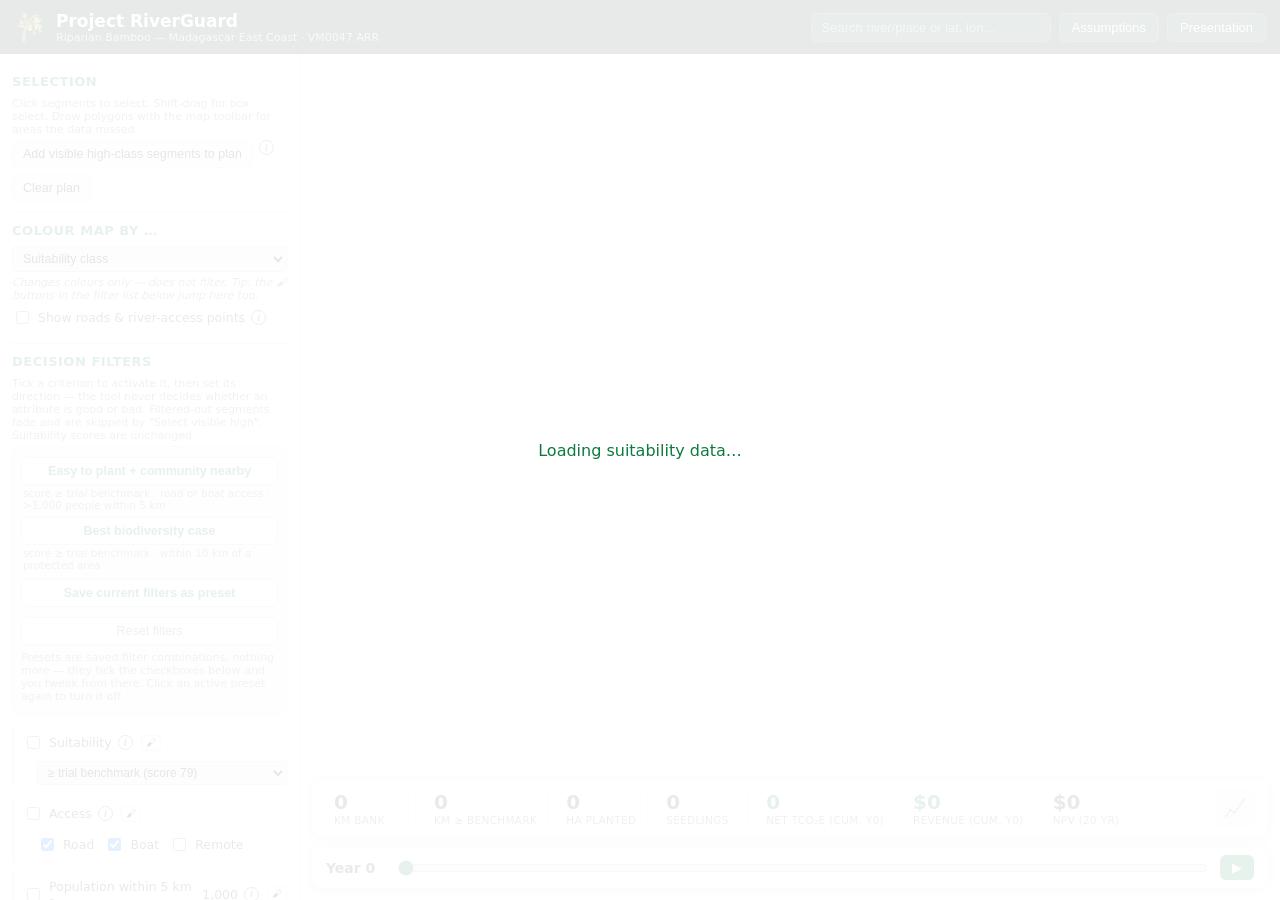
==== docs/index.html @ 53b52775 "Roads: neutral width-coded styling under rivers; exclude 6 placeholder ways; terraced-paddy caveat N" ====
<!DOCTYPE html>
<html lang="en">
<head>
<meta charset="utf-8">
<meta name="viewport" content="width=device-width, initial-scale=1">
<title>Project RiverGuard — Riparian Bamboo, Madagascar East Coast</title>
<link rel="stylesheet" href="vendor/leaflet.css">
<link rel="stylesheet" href="vendor/leaflet-geoman.css">
<link rel="stylesheet" href="css/app.css">
<link rel="icon" href="data:image/svg+xml,<svg xmlns='http://www.w3.org/2000/svg' viewBox='0 0 100 100'><text y='.9em' font-size='90'>🎋</text></svg>">
</head>
<body>
<div id="app">
  <header id="topbar">
    <div class="brand">
      <span class="logo">🎋</span>
      <div>
        <h1>Project RiverGuard</h1>
        <p class="sub">Riparian Bamboo — Madagascar East Coast · VM0047 ARR</p>
      </div>
    </div>
    <div class="topbar-controls">
      <div id="searchbox">
        <input id="search-input" type="text" placeholder="Search river/place or lat, lon…" autocomplete="off">
        <div id="search-results" class="hidden"></div>
      </div>
      <button id="btn-assumptions" title="All model parameters and sources">Assumptions</button>
      <button id="btn-present" title="Clean fullscreen view for demos">Presentation</button>
    </div>
  </header>

  <main id="main">
    <aside id="panel">
      <section class="panel-block" id="block-selection">
        <h2>Selection</h2>
        <p class="hint">Click segments to select. Shift-drag for box select. Draw polygons with the map toolbar for areas the data missed.</p>
        <div class="btn-row">
          <button id="btn-select-visible-high">Add visible high-class segments to plan</button>
          <button class="info" type="button" data-tip="Three separate ideas: FILTERS fade segments on the map and limit this button. SELECTION (your plan) is the set of segments the counters, carbon and revenue numbers are computed from. COLOURING only changes how the map looks. This button adds every currently-visible, unfiltered high-class segment to your plan.">i</button>
          <button id="btn-clear">Clear plan</button>
        </div>
      </section>

      <section class="panel-block">
        <h2>Colour map by …</h2>
        <select id="overlay-mode">
          <option value="suit" selected>Suitability class</option>
          <option value="access">Access (road / boat / remote)</option>
          <option value="pop">Population within 5 km</option>
          <option value="cyclone">Cyclone exposure</option>
          <option value="cold">Cold-marginal caution</option>
        </select>
        <div id="overlay-legend" class="hint"></div>
        <p class="hint display-note">Changes colours only — does not filter. Tip: the 🖌 buttons in the filter list below jump here too.</p>
        <label class="row"><input type="checkbox" id="roads-toggle"> Show roads &amp; river-access points
          <button class="info" type="button" data-tip="Draws the OSM roads used by the access analysis (dark grey-brown, drawn under the rivers; thicker = bigger road, dashed = track — tracks appear when zoomed in) and cyan dots where a road comes within 250 m of a river segment. For logistics planning and visually verifying the road-adjacent classification.">i</button></label>
      </section>

      <section class="panel-block">
        <h2>Decision filters</h2>
        <p class="hint">Tick a criterion to activate it, then set its direction — the tool never decides whether an attribute is good or bad. Filtered-out segments fade and are skipped by "Select visible high". Suitability scores are unchanged.</p>
        <div class="preset-box">
          <button class="preset-btn" data-preset="op">Easy to plant + community nearby</button>
          <p class="preset-desc">score ≥ trial benchmark · road or boat access · &gt;1,000 people within 5 km</p>
          <span class="preset-stat" id="preset-op-stat"></span>
          <button class="preset-btn" data-preset="bio">Best biodiversity case</button>
          <p class="preset-desc">score ≥ trial benchmark · within 10 km of a protected area</p>
          <span class="preset-stat" id="preset-bio-stat"></span>
          <div id="saved-presets"></div>
          <div class="btn-row">
            <button id="preset-save">Save current filters as preset</button>
            <button id="preset-clear">Reset filters</button>
          </div>
          <p class="hint">Presets are saved filter combinations, nothing more — they tick the checkboxes below and you tweak from there. Click an active preset again to turn it off.</p>
        </div>

        <div class="criterion">
          <label class="row"><input type="checkbox" id="fe-suit" class="f-en"> Suitability
            <button class="info" type="button" data-tip="Keep only banks at or above a chosen level. 'Trial benchmark' = score ≥ 79, the median of the Efaho reaches where our field trials are thriving; class levels are relative (high = top quartile of the coast).">i</button><button class="paint" type="button" data-overlay="suit" title="Colour the map by this attribute">🖌</button></label>
          <select id="fd-suit" class="f-dir">
            <option value="tb" selected>≥ trial benchmark (score 79)</option>
            <option value="m">class medium or better</option>
            <option value="h">class high only</option>
          </select>
        </div>

        <div class="criterion">
          <label class="row"><input type="checkbox" id="fe-acc" class="f-en"> Access
            <button class="info" type="button" data-tip="Road-adjacent: road within 250 m. Boat-reachable: reachable by pirogue downstream from a road access point (desk estimate — rapids inferred from river gradient; needs local confirmation). Remote: neither.">i</button><button class="paint" type="button" data-overlay="access" title="Colour the map by this attribute">🖌</button></label>
          <div class="row-group indent">
            <label class="row"><input type="checkbox" id="fd-acc-r" checked> Road</label>
            <label class="row"><input type="checkbox" id="fd-acc-b" checked> Boat</label>
            <label class="row"><input type="checkbox" id="fd-acc-x"> Remote</label>
          </div>
        </div>

        <div class="criterion">
          <label class="row"><input type="checkbox" id="fe-pop" class="f-en"> Population within 5 km ≥ <span id="fd-pop-val">1,000</span>
            <button class="info" type="button" data-tip="Keep banks with at least this many people living within 5 km (WorldPop 2020). Proxy for labour availability and community impact.">i</button><button class="paint" type="button" data-overlay="pop" title="Colour the map by this attribute">🖌</button></label>
          <input type="range" id="fd-pop" class="indent" min="0" max="20000" step="500" value="1000">
        </div>

        <div class="criterion">
          <label class="row"><input type="checkbox" id="fe-pa" class="f-en"> Protected area within <span id="fd-pa-val">10</span> km
            <button class="info" type="button" data-tip="Keep banks within this distance of a protected area — bamboo biomass there substitutes fuelwood and construction cutting, relieving pressure on the reserve.">i</button></label>
          <input type="range" id="fd-pa" class="indent" min="1" max="50" step="1" value="10">
        </div>

        <div class="criterion">
          <label class="row"><input type="checkbox" id="fe-cyc" class="f-en"> Cyclone exposure
            <button class="info" type="button" data-tip="High exposure = among the most cyclone-battered quarter of the coast AND hit by at least one category-4/5 storm within 100 km since 1986. Pick your argument: high exposure means the most erosion-protection value, but also more risk to young plants in years 1–3.">i</button><button class="paint" type="button" data-overlay="cyclone" title="Colour the map by this attribute">🖌</button></label>
          <select id="fd-cyc" class="f-dir">
            <option value="only" selected>only high-exposure (prioritise protection value)</option>
            <option value="excl">exclude high-exposure (avoid establishment risk)</option>
          </select>
        </div>

        <div class="criterion">
          <label class="row"><input type="checkbox" id="fe-cold" class="f-en"> Cold-marginal
            <button class="info" type="button" data-tip="Cold-marginal = coldest month below 10 °C (typically above ~900 m — upper Mangoro/Alaotra). Species cold tolerance is not yet field-verified: exclude to be safe, or select only these to plan a cold-tolerance trial.">i</button><button class="paint" type="button" data-overlay="cold" title="Colour the map by this attribute">🖌</button></label>
          <select id="fd-cold" class="f-dir">
            <option value="excl" selected>exclude cold-marginal</option>
            <option value="only">only cold-marginal</option>
          </select>
        </div>

        <div class="criterion">
          <label class="row"><input type="checkbox" id="fe-paddy" class="f-en"> Likely paddy share &gt; <span id="fd-paddy-val">30</span> %
            <button class="info" type="button" data-tip="Exclude banks where more than this share of the buffer is probable rice paddy (flat cropland next to water/wetland, e.g. the Andapa basin). Desk heuristic — verify locally.">i</button></label>
          <input type="range" id="fd-paddy" class="indent" min="5" max="90" step="5" value="30">
        </div>

        <div class="criterion">
          <label class="row"><input type="checkbox" id="fe-fire" class="f-en"> Fire pressure
            <button class="info" type="button" data-tip="High fire pressure = 5+ satellite-detected fires per decade within 1 km (NASA MODIS, 2001–2024). Exclude as establishment risk, or select only these where degradation-pressure evidence matters.">i</button></label>
          <select id="fd-fire" class="f-dir">
            <option value="excl" selected>exclude high fire pressure</option>
            <option value="only">only high fire pressure</option>
          </select>
        </div>

        <div class="criterion">
          <label class="row"><input type="checkbox" id="fe-sal" class="f-en"> Exclude possible brackish influence
            <button class="info" type="button" data-tip="Excludes banks flagged for possible salt influence: below 5 m elevation within 3 km of the coast, or along the Pangalanes canal corridor. Field salinity checks recommended either way.">i</button></label>
        </div>

        <div class="derived" id="filter-match"></div>
        <div id="drawn-list"></div>
      </section>

      <section class="panel-block">
        <h2>Planting layout</h2>
        <label>Strip width (m) <input type="number" id="cfg-width" min="5" max="100" step="1"></label>
        <label>Rows <input type="number" id="cfg-rows" min="1" max="5" step="1"></label>
        <label>In-row spacing (m) <input type="number" id="cfg-spacing" min="2.9" max="5" step="0.1"></label>
        <div class="derived" id="density-readout"></div>
        <label>Survival rate <input type="number" id="cfg-survival" min="0.1" max="1" step="0.01"></label>
        <label class="row"><input type="checkbox" id="cfg-paddy"> Subtract likely-paddy from plantable area (heuristic)
          <button class="info" type="button" data-tip="Removes probable rice paddies (flat cropland next to water/wetland, e.g. the Andapa basin) from the plantable area estimate. Desk heuristic — verify locally before planning around it.">i</button></label>
      </section>

      <section class="panel-block">
        <h2>Species mix</h2>
        <label class="row"><input type="radio" name="mixmode" value="recommended" id="mix-rec"> Recommended per segment</label>
        <label class="row"><input type="radio" name="mixmode" value="manual" id="mix-man"> Manual global mix</label>
        <div id="mix-sliders">
          <label>B. balcooa <span id="mix-b-val"></span><input type="range" id="mix-b" min="0" max="100" step="5"></label>
          <label>B. vulgaris <span id="mix-v-val"></span><input type="range" id="mix-v" min="0" max="100" step="5"></label>
          <label>D. asper <span id="mix-a-val"></span><input type="range" id="mix-a" min="0" max="100" step="5"></label>
          <p class="hint">Sliders auto-normalise to 100 %. Vulgaris/asper growth is a scaled balcooa curve — provisional.</p>
        </div>
      </section>

      <section class="panel-block">
        <h2>Carbon &amp; finance</h2>
        <label>Carbon price (USD/t) <input type="number" id="cfg-price" min="1" step="0.5"></label>
        <label>Price escalation (%/yr) <input type="number" id="cfg-esc" min="0" max="20" step="0.5"></label>
        <label>Discount rate (%) <input type="number" id="cfg-discount" min="0" max="30" step="0.5"></label>
        <label>Revenue start year <input type="number" id="cfg-revstart" min="1" max="10" step="1"></label>
        <label>Crediting period (yr) <input type="number" id="cfg-years" min="5" max="40" step="1"></label>
        <details>
          <summary>Net-credit deductions (Eq30)</summary>
          <label>Performance benchmark <input type="number" id="cfg-pb" min="0" max="1" step="0.05"></label>
          <label>Uncertainty <input type="number" id="cfg-unc" min="0" max="1" step="0.01"></label>
          <label>Leakage <input type="number" id="cfg-leak" min="0" max="1" step="0.01"></label>
          <label>Verra buffer <input type="number" id="cfg-buffer" min="0" max="1" step="0.01"></label>
          <div class="derived" id="netfactor-readout"></div>
        </details>
        <label class="row"><input type="checkbox" id="cfg-minor-pools" checked> Include minor pools (herb, dead wood, litter)</label>
        <details>
          <summary>Species scaling (provisional)</summary>
          <label>B. vulgaris × <input type="number" id="cfg-scale-v" min="0.1" max="2" step="0.05"></label>
          <label>D. asper × <input type="number" id="cfg-scale-a" min="0.1" max="2" step="0.05"></label>
        </details>
      </section>

      <section class="panel-block">
        <h2>Scenario</h2>
        <div class="btn-row">
          <button id="btn-export-csv">CSV</button>
          <button id="btn-export-geojson">GeoJSON</button>
          <button id="btn-export-scenario">Scenario</button>
          <button id="btn-import-scenario">Import</button>
          <input type="file" id="import-file" accept=".json" class="hidden">
        </div>
        <button id="btn-share" class="wide">Copy share link</button>
      </section>
    </aside>

    <div id="map-wrap">
      <div id="map"></div>

      <div id="filter-summary" class="hidden">
        <span id="filter-summary-text"></span>
        <button id="filter-summary-clear">clear all</button>
      </div>
      <div id="present-title">
        <h1>Project RiverGuard</h1>
        <p>Riparian Bamboo — Madagascar East Coast</p>
        <p id="present-benchmark"></p>
        <p id="present-cyclone"></p>
        <p id="present-preset"></p>
      </div>

      <div id="results-bar">
        <div class="counter"><span class="val" id="r-bank">0</span><span class="lab">km bank</span></div>
        <div class="counter"><span class="val" id="r-tbkm">0</span><span class="lab">km ≥ benchmark</span></div>
        <div class="counter"><span class="val" id="r-area">0</span><span class="lab">ha planted</span></div>
        <div class="counter"><span class="val" id="r-seedlings">0</span><span class="lab">seedlings</span></div>
        <div class="counter accent"><span class="val" id="r-net">0</span><span class="lab" id="lab-net">net tCO₂e (cum. y0)</span></div>
        <div class="counter accent"><span class="val" id="r-revenue">$0</span><span class="lab" id="lab-revenue">revenue (cum. y0)</span></div>
        <div class="counter"><span class="val" id="r-npv">$0</span><span class="lab" id="lab-npv">NPV (20 yr)</span></div>
        <button id="btn-chart-toggle" title="Show/hide charts">📈</button>
      </div>

      <div id="year-control">
        <span id="year-label">Year 0</span>
        <input type="range" id="year-slider" min="0" max="20" step="1" value="0">
        <button id="btn-play" title="Animate">▶</button>
      </div>

      <div id="chart-panel" class="hidden">
        <canvas id="chart-canvas"></canvas>
        <div id="species-breakdown"></div>
      </div>
    </div>
  </main>

  <div id="modal-backdrop" class="hidden">
    <div id="assumptions-modal">
      <div class="modal-head">
        <h2>Assumptions &amp; parameter sources</h2>
        <button id="btn-modal-close">✕</button>
      </div>
      <div id="assumptions-body"></div>
    </div>
  </div>

  <div id="loading">Loading suitability data…</div>
</div>

<script src="vendor/leaflet.js"></script>
<script src="vendor/leaflet-geoman.min.js"></script>
<script src="vendor/chart.umd.js"></script>
<script type="module" src="js/app.js"></script>
</body>
</html>
---- docs/vendor/leaflet.css ----
/* required styles */

.leaflet-pane,
.leaflet-tile,
.leaflet-marker-icon,
.leaflet-marker-shadow,
.leaflet-tile-container,
.leaflet-pane > svg,
.leaflet-pane > canvas,
.leaflet-zoom-box,
.leaflet-image-layer,
.leaflet-layer {
	position: absolute;
	left: 0;
	top: 0;
	}
.leaflet-container {
	overflow: hidden;
	}
.leaflet-tile,
.leaflet-marker-icon,
.leaflet-marker-shadow {
	-webkit-user-select: none;
	   -moz-user-select: none;
	        user-select: none;
	  -webkit-user-drag: none;
	}
/* Prevents IE11 from highlighting tiles in blue */
.leaflet-tile::selection {
	background: transparent;
}
/* Safari renders non-retina tile on retina better with this, but Chrome is worse */
.leaflet-safari .leaflet-tile {
	image-rendering: -webkit-optimize-contrast;
	}
/* hack that prevents hw layers "stretching" when loading new tiles */
.leaflet-safari .leaflet-tile-container {
	width: 1600px;
	height: 1600px;
	-webkit-transform-origin: 0 0;
	}
.leaflet-marker-icon,
.leaflet-marker-shadow {
	display: block;
	}
/* .leaflet-container svg: reset svg max-width decleration shipped in Joomla! (joomla.org) 3.x */
/* .leaflet-container img: map is broken in FF if you have max-width: 100% on tiles */
.leaflet-container .leaflet-overlay-pane svg {
	max-width: none !important;
	max-height: none !important;
	}
.leaflet-container .leaflet-marker-pane img,
.leaflet-container .leaflet-shadow-pane img,
.leaflet-container .leaflet-tile-pane img,
.leaflet-container img.leaflet-image-layer,
.leaflet-container .leaflet-tile {
	max-width: none !important;
	max-height: none !important;
	width: auto;
	padding: 0;
	}

.leaflet-container img.leaflet-tile {
	/* See: https://bugs.chromium.org/p/chromium/issues/detail?id=600120 */
	mix-blend-mode: plus-lighter;
}

.leaflet-container.leaflet-touch-zoom {
	-ms-touch-action: pan-x pan-y;
	touch-action: pan-x pan-y;
	}
.leaflet-container.leaflet-touch-drag {
	-ms-touch-action: pinch-zoom;
	/* Fallback for FF which doesn't support pinch-zoom */
	touch-action: none;
	touch-action: pinch-zoom;
}
.leaflet-container.leaflet-touch-drag.leaflet-touch-zoom {
	-ms-touch-action: none;
	touch-action: none;
}
.leaflet-container {
	-webkit-tap-highlight-color: transparent;
}
.leaflet-container a {
	-webkit-tap-highlight-color: rgba(51, 181, 229, 0.4);
}
.leaflet-tile {
	filter: inherit;
	visibility: hidden;
	}
.leaflet-tile-loaded {
	visibility: inherit;
	}
.leaflet-zoom-box {
	width: 0;
	height: 0;
	-moz-box-sizing: border-box;
	     box-sizing: border-box;
	z-index: 800;
	}
/* workaround for https://bugzilla.mozilla.org/show_bug.cgi?id=888319 */
.leaflet-overlay-pane svg {
	-moz-user-select: none;
	}

.leaflet-pane         { z-index: 400; }

.leaflet-tile-pane    { z-index: 200; }
.leaflet-overlay-pane { z-index: 400; }
.leaflet-shadow-pane  { z-index: 500; }
.leaflet-marker-pane  { z-index: 600; }
.leaflet-tooltip-pane   { z-index: 650; }
.leaflet-popup-pane   { z-index: 700; }

.leaflet-map-pane canvas { z-index: 100; }
.leaflet-map-pane svg    { z-index: 200; }

.leaflet-vml-shape {
	width: 1px;
	height: 1px;
	}
.lvml {
	behavior: url(#default#VML);
	display: inline-block;
	position: absolute;
	}


/* control positioning */

.leaflet-control {
	position: relative;
	z-index: 800;
	pointer-events: visiblePainted; /* IE 9-10 doesn't have auto */
	pointer-events: auto;
	}
.leaflet-top,
.leaflet-bottom {
	position: absolute;
	z-index: 1000;
	pointer-events: none;
	}
.leaflet-top {
	top: 0;
	}
.leaflet-right {
	right: 0;
	}
.leaflet-bottom {
	bottom: 0;
	}
.leaflet-left {
	left: 0;
	}
.leaflet-control {
	float: left;
	clear: both;
	}
.leaflet-right .leaflet-control {
	float: right;
	}
.leaflet-top .leaflet-control {
	margin-top: 10px;
	}
.leaflet-bottom .leaflet-control {
	margin-bottom: 10px;
	}
.leaflet-left .leaflet-control {
	margin-left: 10px;
	}
.leaflet-right .leaflet-control {
	margin-right: 10px;
	}


/* zoom and fade animations */

.leaflet-fade-anim .leaflet-popup {
	opacity: 0;
	-webkit-transition: opacity 0.2s linear;
	   -moz-transition: opacity 0.2s linear;
	        transition: opacity 0.2s linear;
	}
.leaflet-fade-anim .leaflet-map-pane .leaflet-popup {
	opacity: 1;
	}
.leaflet-zoom-animated {
	-webkit-transform-origin: 0 0;
	    -ms-transform-origin: 0 0;
	        transform-origin: 0 0;
	}
svg.leaflet-zoom-animated {
	will-change: transform;
}

.leaflet-zoom-anim .leaflet-zoom-animated {
	-webkit-transition: -webkit-transform 0.25s cubic-bezier(0,0,0.25,1);
	   -moz-transition:    -moz-transform 0.25s cubic-bezier(0,0,0.25,1);
	        transition:         transform 0.25s cubic-bezier(0,0,0.25,1);
	}
.leaflet-zoom-anim .leaflet-tile,
.leaflet-pan-anim .leaflet-tile {
	-webkit-transition: none;
	   -moz-transition: none;
	        transition: none;
	}

.leaflet-zoom-anim .leaflet-zoom-hide {
	visibility: hidden;
	}


/* cursors */

.leaflet-interactive {
	cursor: pointer;
	}
.leaflet-grab {
	cursor: -webkit-grab;
	cursor:    -moz-grab;
	cursor:         grab;
	}
.leaflet-crosshair,
.leaflet-crosshair .leaflet-interactive {
	cursor: crosshair;
	}
.leaflet-popup-pane,
.leaflet-control {
	cursor: auto;
	}
.leaflet-dragging .leaflet-grab,
.leaflet-dragging .leaflet-grab .leaflet-interactive,
.leaflet-dragging .leaflet-marker-draggable {
	cursor: move;
	cursor: -webkit-grabbing;
	cursor:    -moz-grabbing;
	cursor:         grabbing;
	}

/* marker & overlays interactivity */
.leaflet-marker-icon,
.leaflet-marker-shadow,
.leaflet-image-layer,
.leaflet-pane > svg path,
.leaflet-tile-container {
	pointer-events: none;
	}

.leaflet-marker-icon.leaflet-interactive,
.leaflet-image-layer.leaflet-interactive,
.leaflet-pane > svg path.leaflet-interactive,
svg.leaflet-image-layer.leaflet-interactive path {
	pointer-events: visiblePainted; /* IE 9-10 doesn't have auto */
	pointer-events: auto;
	}

/* visual tweaks */

.leaflet-container {
	background: #ddd;
	outline-offset: 1px;
	}
.leaflet-container a {
	color: #0078A8;
	}
.leaflet-zoom-box {
	border: 2px dotted #38f;
	background: rgba(255,255,255,0.5);
	}


/* general typography */
.leaflet-container {
	font-family: "Helvetica Neue", Arial, Helvetica, sans-serif;
	font-size: 12px;
	font-size: 0.75rem;
	line-height: 1.5;
	}


/* general toolbar styles */

.leaflet-bar {
	box-shadow: 0 1px 5px rgba(0,0,0,0.65);
	border-radius: 4px;
	}
.leaflet-bar a {
	background-color: #fff;
	border-bottom: 1px solid #ccc;
	width: 26px;
	height: 26px;
	line-height: 26px;
	display: block;
	text-align: center;
	text-decoration: none;
	color: black;
	}
.leaflet-bar a,
.leaflet-control-layers-toggle {
	background-position: 50% 50%;
	background-repeat: no-repeat;
	display: block;
	}
.leaflet-bar a:hover,
.leaflet-bar a:focus {
	background-color: #f4f4f4;
	}
.leaflet-bar a:first-child {
	border-top-left-radius: 4px;
	border-top-right-radius: 4px;
	}
.leaflet-bar a:last-child {
	border-bottom-left-radius: 4px;
	border-bottom-right-radius: 4px;
	border-bottom: none;
	}
.leaflet-bar a.leaflet-disabled {
	cursor: default;
	background-color: #f4f4f4;
	color: #bbb;
	}

.leaflet-touch .leaflet-bar a {
	width: 30px;
	height: 30px;
	line-height: 30px;
	}
.leaflet-touch .leaflet-bar a:first-child {
	border-top-left-radius: 2px;
	border-top-right-radius: 2px;
	}
.leaflet-touch .leaflet-bar a:last-child {
	border-bottom-left-radius: 2px;
	border-bottom-right-radius: 2px;
	}

/* zoom control */

.leaflet-control-zoom-in,
.leaflet-control-zoom-out {
	font: bold 18px 'Lucida Console', Monaco, monospace;
	text-indent: 1px;
	}

.leaflet-touch .leaflet-control-zoom-in, .leaflet-touch .leaflet-control-zoom-out  {
	font-size: 22px;
	}


/* layers control */

.leaflet-control-layers {
	box-shadow: 0 1px 5px rgba(0,0,0,0.4);
	background: #fff;
	border-radius: 5px;
	}
.leaflet-control-layers-toggle {
	background-image: url(images/layers.png);
	width: 36px;
	height: 36px;
	}
.leaflet-retina .leaflet-control-layers-toggle {
	background-image: url(images/layers-2x.png);
	background-size: 26px 26px;
	}
.leaflet-touch .leaflet-control-layers-toggle {
	width: 44px;
	height: 44px;
	}
.leaflet-control-layers .leaflet-control-layers-list,
.leaflet-control-layers-expanded .leaflet-control-layers-toggle {
	display: none;
	}
.leaflet-control-layers-expanded .leaflet-control-layers-list {
	display: block;
	position: relative;
	}
.leaflet-control-layers-expanded {
	padding: 6px 10px 6px 6px;
	color: #333;
	background: #fff;
	}
.leaflet-control-layers-scrollbar {
	overflow-y: scroll;
	overflow-x: hidden;
	padding-right: 5px;
	}
.leaflet-control-layers-selector {
	margin-top: 2px;
	position: relative;
	top: 1px;
	}
.leaflet-control-layers label {
	display: block;
	font-size: 13px;
	font-size: 1.08333em;
	}
.leaflet-control-layers-separator {
	height: 0;
	border-top: 1px solid #ddd;
	margin: 5px -10px 5px -6px;
	}

/* Default icon URLs */
.leaflet-default-icon-path { /* used only in path-guessing heuristic, see L.Icon.Default */
	background-image: url(images/marker-icon.png);
	}


/* attribution and scale controls */

.leaflet-container .leaflet-control-attribution {
	background: #fff;
	background: rgba(255, 255, 255, 0.8);
	margin: 0;
	}
.leaflet-control-attribution,
.leaflet-control-scale-line {
	padding: 0 5px;
	color: #333;
	line-height: 1.4;
	}
.leaflet-control-attribution a {
	text-decoration: none;
	}
.leaflet-control-attribution a:hover,
.leaflet-control-attribution a:focus {
	text-decoration: underline;
	}
.leaflet-attribution-flag {
	display: inline !important;
	vertical-align: baseline !important;
	width: 1em;
	height: 0.6669em;
	}
.leaflet-left .leaflet-control-scale {
	margin-left: 5px;
	}
.leaflet-bottom .leaflet-control-scale {
	margin-bottom: 5px;
	}
.leaflet-control-scale-line {
	border: 2px solid #777;
	border-top: none;
	line-height: 1.1;
	padding: 2px 5px 1px;
	white-space: nowrap;
	-moz-box-sizing: border-box;
	     box-sizing: border-box;
	background: rgba(255, 255, 255, 0.8);
	text-shadow: 1px 1px #fff;
	}
.leaflet-control-scale-line:not(:first-child) {
	border-top: 2px solid #777;
	border-bottom: none;
	margin-top: -2px;
	}
.leaflet-control-scale-line:not(:first-child):not(:last-child) {
	border-bottom: 2px solid #777;
	}

.leaflet-touch .leaflet-control-attribution,
.leaflet-touch .leaflet-control-layers,
.leaflet-touch .leaflet-bar {
	box-shadow: none;
	}
.leaflet-touch .leaflet-control-layers,
.leaflet-touch .leaflet-bar {
	border: 2px solid rgba(0,0,0,0.2);
	background-clip: padding-box;
	}


/* popup */

.leaflet-popup {
	position: absolute;
	text-align: center;
	margin-bottom: 20px;
	}
.leaflet-popup-content-wrapper {
	padding: 1px;
	text-align: left;
	border-radius: 12px;
	}
.leaflet-popup-content {
	margin: 13px 24px 13px 20px;
	line-height: 1.3;
	font-size: 13px;
	font-size: 1.08333em;
	min-height: 1px;
	}
.leaflet-popup-content p {
	margin: 17px 0;
	margin: 1.3em 0;
	}
.leaflet-popup-tip-container {
	width: 40px;
	height: 20px;
	position: absolute;
	left: 50%;
	margin-top: -1px;
	margin-left: -20px;
	overflow: hidden;
	pointer-events: none;
	}
.leaflet-popup-tip {
	width: 17px;
	height: 17px;
	padding: 1px;

	margin: -10px auto 0;
	pointer-events: auto;

	-webkit-transform: rotate(45deg);
	   -moz-transform: rotate(45deg);
	    -ms-transform: rotate(45deg);
	        transform: rotate(45deg);
	}
.leaflet-popup-content-wrapper,
.leaflet-popup-tip {
	background: white;
	color: #333;
	box-shadow: 0 3px 14px rgba(0,0,0,0.4);
	}
.leaflet-container a.leaflet-popup-close-button {
	position: absolute;
	top: 0;
	right: 0;
	border: none;
	text-align: center;
	width: 24px;
	height: 24px;
	font: 16px/24px Tahoma, Verdana, sans-serif;
	color: #757575;
	text-decoration: none;
	background: transparent;
	}
.leaflet-container a.leaflet-popup-close-button:hover,
.leaflet-container a.leaflet-popup-close-button:focus {
	color: #585858;
	}
.leaflet-popup-scrolled {
	overflow: auto;
	}

.leaflet-oldie .leaflet-popup-content-wrapper {
	-ms-zoom: 1;
	}
.leaflet-oldie .leaflet-popup-tip {
	width: 24px;
	margin: 0 auto;

	-ms-filter: "progid:DXImageTransform.Microsoft.Matrix(M11=0.70710678, M12=0.70710678, M21=-0.70710678, M22=0.70710678)";
	filter: progid:DXImageTransform.Microsoft.Matrix(M11=0.70710678, M12=0.70710678, M21=-0.70710678, M22=0.70710678);
	}

.leaflet-oldie .leaflet-control-zoom,
.leaflet-oldie .leaflet-control-layers,
.leaflet-oldie .leaflet-popup-content-wrapper,
.leaflet-oldie .leaflet-popup-tip {
	border: 1px solid #999;
	}


/* div icon */

.leaflet-div-icon {
	background: #fff;
	border: 1px solid #666;
	}


/* Tooltip */
/* Base styles for the element that has a tooltip */
.leaflet-tooltip {
	position: absolute;
	padding: 6px;
	background-color: #fff;
	border: 1px solid #fff;
	border-radius: 3px;
	color: #222;
	white-space: nowrap;
	-webkit-user-select: none;
	-moz-user-select: none;
	-ms-user-select: none;
	user-select: none;
	pointer-events: none;
	box-shadow: 0 1px 3px rgba(0,0,0,0.4);
	}
.leaflet-tooltip.leaflet-interactive {
	cursor: pointer;
	pointer-events: auto;
	}
.leaflet-tooltip-top:before,
.leaflet-tooltip-bottom:before,
.leaflet-tooltip-left:before,
.leaflet-tooltip-right:before {
	position: absolute;
	pointer-events: none;
	border: 6px solid transparent;
	background: transparent;
	content: "";
	}

/* Directions */

.leaflet-tooltip-bottom {
	margin-top: 6px;
}
.leaflet-tooltip-top {
	margin-top: -6px;
}
.leaflet-tooltip-bottom:before,
.leaflet-tooltip-top:before {
	left: 50%;
	margin-left: -6px;
	}
.leaflet-tooltip-top:before {
	bottom: 0;
	margin-bottom: -12px;
	border-top-color: #fff;
	}
.leaflet-tooltip-bottom:before {
	top: 0;
	margin-top: -12px;
	margin-left: -6px;
	border-bottom-color: #fff;
	}
.leaflet-tooltip-left {
	margin-left: -6px;
}
.leaflet-tooltip-right {
	margin-left: 6px;
}
.leaflet-tooltip-left:before,
.leaflet-tooltip-right:before {
	top: 50%;
	margin-top: -6px;
	}
.leaflet-tooltip-left:before {
	right: 0;
	margin-right: -12px;
	border-left-color: #fff;
	}
.leaflet-tooltip-right:before {
	left: 0;
	margin-left: -12px;
	border-right-color: #fff;
	}

/* Printing */

@media print {
	/* Prevent printers from removing background-images of controls. */
	.leaflet-control {
		-webkit-print-color-adjust: exact;
		print-color-adjust: exact;
		}
	}
---- docs/vendor/leaflet-geoman.css ----
.marker-icon{background-color:#fff;border:1px solid #3388ff;border-radius:50%;margin:-8px 0 0 -8px!important;width:14px!important;height:14px!important;outline:0;transition:opacity ease .3s}.marker-icon-middle{opacity:.7;margin:-6px 0 0 -6px!important;width:10px!important;height:10px!important}.leaflet-pm-draggable{cursor:move!important}.cursor-marker{cursor:crosshair;pointer-events:none;opacity:0}.cursor-marker.visible{opacity:1!important}.geoman-draw-cursor{cursor:crosshair}.rect-style-marker,.rect-start-marker{opacity:0}.rect-style-marker.visible,.rect-start-marker.visible{opacity:1!important}.vertexmarker-disabled{opacity:.7}.pm-text-marker{width:0;height:0}.pm-textarea{background-color:#fff;color:#000;resize:none;border:none;outline:0;cursor:pointer;border-radius:3px;padding-left:7px;padding-bottom:0;padding-top:4px}.leaflet-pm-draggable .pm-textarea{cursor:move}.pm-textarea:focus,.pm-textarea:focus-within,.pm-textarea:focus-visible,.pm-textarea:active{border:2px solid #000;outline:0}.pm-textarea.pm-disabled{border:none;user-select:none}.pm-textarea.pm-hasfocus{cursor:auto}.leaflet-pm-toolbar .leaflet-buttons-control-button{padding:5px;box-sizing:border-box;position:relative;z-index:3}.leaflet-pm-toolbar .leaflet-pm-actions-container a.leaflet-pm-action:first-child:not(.pos-right),.leaflet-pm-toolbar .leaflet-pm-actions-container a.leaflet-pm-action:last-child.pos-right{border-radius:0}.leaflet-pm-toolbar .button-container a.leaflet-buttons-control-button{border-radius:0}.leaflet-pm-toolbar .button-container:last-child a.leaflet-buttons-control-button{border-radius:0 0 2px 2px}.leaflet-pm-toolbar .button-container:first-child a.leaflet-buttons-control-button{border-radius:2px 2px 0 0}.leaflet-pm-toolbar .button-container:last-child a.leaflet-buttons-control-button{border-bottom:none}.leaflet-pm-toolbar .control-fa-icon{font-size:19px;line-height:24px}.leaflet-pm-toolbar .control-icon{width:100%;height:100%;box-sizing:border-box;background-size:contain;background-repeat:no-repeat;background-position:center center}.leaflet-pm-toolbar .leaflet-pm-icon-marker{background-image:url('data:image/svg+xml,<?xml version="1.0" encoding="UTF-8"?>%0A<svg width="24px" height="24px" viewBox="0 0 24 24" version="1.1" xmlns="http://www.w3.org/2000/svg" xmlns:xlink="http://www.w3.org/1999/xlink">%0A    <!-- Generator: Sketch 52.5 (67469) - http://www.bohemiancoding.com/sketch -->%0A    <title>Atoms/Icons/Tools/Marker</title>%0A    <desc>Created with Sketch.</desc>%0A    <defs>%0A        <path d="M15.5,24.8782959 C15.2909201,24.8772219 15.1744857,24.8467817 14.6590866,24.2354163 C10.2196955,19.4118054 8,15.5014392 8,12.5043177 C8,8.35979746 11.3578644,5 15.5,5 C19.6421356,5 23,8.35979746 23,12.5043177 C23,17 18.2878217,21.9268378 16.3336601,24.2440186 C15.8224622,24.8501802 15.7090799,24.8793699 15.5,24.8782959 Z M15.5,15.5326948 C17.275201,15.5326948 18.7142857,14.1180004 18.7142857,12.3728864 C18.7142857,10.6277723 17.275201,9.21307792 15.5,9.21307792 C13.724799,9.21307792 12.2857143,10.6277723 12.2857143,12.3728864 C12.2857143,14.1180004 13.724799,15.5326948 15.5,15.5326948 Z" id="path-1"></path>%0A    </defs>%0A    <g id="Symbols" stroke="none" stroke-width="1" fill="none" fill-rule="evenodd">%0A        <g id="Atoms/Icons/Tools/Marker" transform="translate(-3.000000, -3.000000)">%0A            <mask id="mask-2" fill="white">%0A                <use xlink:href="%23path-1"></use>%0A            </mask>%0A            <use id="Mask" fill="%235B5B5B" fill-rule="nonzero" xlink:href="%23path-1"></use>%0A        </g>%0A    </g>%0A</svg>')}.leaflet-pm-toolbar .leaflet-pm-icon-polygon{background-image:url('data:image/svg+xml,<svg xmlns="http://www.w3.org/2000/svg" xmlns:xlink="http://www.w3.org/1999/xlink" width="24" height="24" viewBox="0 0 24 24">%0A  <defs>%0A    <path id="polygon-a" d="M19.4206892,9.16509725 C19.1523681,8.66992914 19,8.10275831 19,7.5 C19,5.56700338 20.5670034,4 22.5,4 C24.4329966,4 26,5.56700338 26,7.5 C26,9.26323595 24.6961471,10.7219407 23,10.9645556 L23,19.0354444 C24.6961471,19.2780593 26,20.736764 26,22.5 C26,24.4329966 24.4329966,26 22.5,26 C20.736764,26 19.2780593,24.6961471 19.0354444,23 L10.9645556,23 C10.7219407,24.6961471 9.26323595,26 7.5,26 C5.56700338,26 4,24.4329966 4,22.5 C4,20.5670034 5.56700338,19 7.5,19 C8.10275831,19 8.66992914,19.1523681 9.16509725,19.4206892 L19.4206892,9.16509725 Z M20.8349073,10.5793063 L10.5793108,20.8349027 C10.6086731,20.8890888 10.6366469,20.9441372 10.6631844,21 L19.3368156,21 C19.6825775,20.272154 20.272154,19.6825775 21,19.3368156 L21,10.6631844 C20.9441372,10.6366469 20.8890888,10.6086731 20.8349027,10.5793108 Z M22.5,9 C23.3284271,9 24,8.32842712 24,7.5 C24,6.67157288 23.3284271,6 22.5,6 C21.6715729,6 21,6.67157288 21,7.5 C21,8.32842712 21.6715729,9 22.5,9 Z M22.5,24 C23.3284271,24 24,23.3284271 24,22.5 C24,21.6715729 23.3284271,21 22.5,21 C21.6715729,21 21,21.6715729 21,22.5 C21,23.3284271 21.6715729,24 22.5,24 Z M7.5,24 C8.32842712,24 9,23.3284271 9,22.5 C9,21.6715729 8.32842712,21 7.5,21 C6.67157288,21 6,21.6715729 6,22.5 C6,23.3284271 6.67157288,24 7.5,24 Z"/>%0A  </defs>%0A  <g fill="none" fill-rule="evenodd" transform="translate(-3 -3)">%0A    <mask id="polygon-b" fill="%23fff">%0A      <use xlink:href="%23polygon-a"/>%0A    </mask>%0A    <use fill="%235B5B5B" fill-rule="nonzero" xlink:href="%23polygon-a"/>%0A    <g fill="%235B5B5B" mask="url(%23polygon-b)">%0A      <rect width="30" height="30"/>%0A    </g>%0A  </g>%0A</svg>%0A')}.leaflet-pm-toolbar .leaflet-pm-icon-polyline{background-image:url('data:image/svg+xml,<svg xmlns="http://www.w3.org/2000/svg" xmlns:xlink="http://www.w3.org/1999/xlink" width="24" height="24" viewBox="0 0 24 24">%0A  <defs>%0A    <path id="line-a" d="M9.16509725,19.4206892 L18.4206892,10.1650973 C18.1523681,9.66992914 18,9.10275831 18,8.5 C18,6.56700338 19.5670034,5 21.5,5 C23.4329966,5 25,6.56700338 25,8.5 C25,10.4329966 23.4329966,12 21.5,12 C20.8972417,12 20.3300709,11.8476319 19.8349027,11.5793108 L10.5793108,20.8349027 C10.8476319,21.3300709 11,21.8972417 11,22.5 C11,24.4329966 9.43299662,26 7.5,26 C5.56700338,26 4,24.4329966 4,22.5 C4,20.5670034 5.56700338,19 7.5,19 C8.10275831,19 8.66992914,19.1523681 9.16509725,19.4206892 Z M21.5,10 C22.3284271,10 23,9.32842712 23,8.5 C23,7.67157288 22.3284271,7 21.5,7 C20.6715729,7 20,7.67157288 20,8.5 C20,9.32842712 20.6715729,10 21.5,10 Z M7.5,24 C8.32842712,24 9,23.3284271 9,22.5 C9,21.6715729 8.32842712,21 7.5,21 C6.67157288,21 6,21.6715729 6,22.5 C6,23.3284271 6.67157288,24 7.5,24 Z"/>%0A  </defs>%0A  <g fill="none" fill-rule="evenodd" transform="translate(-3 -3)">%0A    <mask id="line-b" fill="%23fff">%0A      <use xlink:href="%23line-a"/>%0A    </mask>%0A    <use fill="%235B5B5B" fill-rule="nonzero" xlink:href="%23line-a"/>%0A    <g fill="%235B5B5B" mask="url(%23line-b)">%0A      <rect width="30" height="30"/>%0A    </g>%0A  </g>%0A</svg>%0A')}.leaflet-pm-toolbar .leaflet-pm-icon-circle{background-image:url('data:image/svg+xml,<?xml version="1.0" encoding="UTF-8"?>%0A<svg width="24px" height="24px" viewBox="0 0 24 24" version="1.1" xmlns="http://www.w3.org/2000/svg" xmlns:xlink="http://www.w3.org/1999/xlink">%0A    <!-- Generator: Sketch 52.5 (67469) - http://www.bohemiancoding.com/sketch -->%0A    <title>Atoms/Icons/Tools/Circle</title>%0A    <desc>Created with Sketch.</desc>%0A    <defs>%0A        <path d="M18.2897751,6.78602275 C18.8924131,6.29464981 19.661797,6 20.5,6 C22.4329966,6 24,7.56700338 24,9.5 C24,10.338203 23.7053502,11.1075869 23.2139772,11.7102249 C23.719599,12.8712053 24,14.1528571 24,15.5 C24,20.7467051 19.7467051,25 14.5,25 C9.25329488,25 5,20.7467051 5,15.5 C5,10.2532949 9.25329488,6 14.5,6 C15.8471429,6 17.1287947,6.28040098 18.2897751,6.78602275 Z M17.1504228,8.4817586 C16.3263581,8.17039236 15.4330777,8 14.5,8 C10.3578644,8 7,11.3578644 7,15.5 C7,19.6421356 10.3578644,23 14.5,23 C18.6421356,23 22,19.6421356 22,15.5 C22,14.5669223 21.8296076,13.6736419 21.5182414,12.8495772 C21.1960383,12.9473968 20.8541622,13 20.5,13 C18.5670034,13 17,11.4329966 17,9.5 C17,9.14583778 17.0526032,8.80396169 17.1504228,8.4817586 Z M14.5,17 C13.6715729,17 13,16.3284271 13,15.5 C13,14.6715729 13.6715729,14 14.5,14 C15.3284271,14 16,14.6715729 16,15.5 C16,16.3284271 15.3284271,17 14.5,17 Z M20.5,11 C21.3284271,11 22,10.3284271 22,9.5 C22,8.67157288 21.3284271,8 20.5,8 C19.6715729,8 19,8.67157288 19,9.5 C19,10.3284271 19.6715729,11 20.5,11 Z" id="path-1"></path>%0A    </defs>%0A    <g id="Symbols" stroke="none" stroke-width="1" fill="none" fill-rule="evenodd">%0A        <g id="Atoms/Icons/Tools/Circle" transform="translate(-3.000000, -3.000000)">%0A            <mask id="mask-2" fill="white">%0A                <use xlink:href="%23path-1"></use>%0A            </mask>%0A            <use id="Mask" fill="%235B5B5B" fill-rule="nonzero" xlink:href="%23path-1"></use>%0A            <g id="Atoms/Color/Grey" mask="url(%23mask-2)" fill="%235B5B5B">%0A                <rect id="Rectangle" x="0" y="0" width="30" height="30"></rect>%0A            </g>%0A        </g>%0A    </g>%0A</svg>')}.leaflet-pm-toolbar .leaflet-pm-icon-circle-marker{background-image:url('data:image/svg+xml,<?xml version="1.0" encoding="UTF-8"?>%0A%0A<svg viewBox="0 0 100 100" xmlns="http://www.w3.org/2000/svg" stroke="%235B5B5B" stroke-width="8"%0A     fill="none">%0A<circle cx="50" cy="50" r="35"/>%0A  <circle cx="50" cy="50" r="3" fill="%235B5B5B"/>%0A</svg>')}.leaflet-pm-toolbar .leaflet-pm-icon-rectangle{background-image:url('data:image/svg+xml,<svg xmlns="http://www.w3.org/2000/svg" xmlns:xlink="http://www.w3.org/1999/xlink" width="24" height="24" viewBox="0 0 24 24">%0A  <defs>%0A    <path id="rectangle-a" d="M23,10.9645556 L23,19.0354444 C24.6961471,19.2780593 26,20.736764 26,22.5 C26,24.4329966 24.4329966,26 22.5,26 C20.736764,26 19.2780593,24.6961471 19.0354444,23 L10.9645556,23 C10.7219407,24.6961471 9.26323595,26 7.5,26 C5.56700338,26 4,24.4329966 4,22.5 C4,20.736764 5.30385293,19.2780593 7,19.0354444 L7,10.9645556 C5.30385293,10.7219407 4,9.26323595 4,7.5 C4,5.56700338 5.56700338,4 7.5,4 C9.26323595,4 10.7219407,5.30385293 10.9645556,7 L19.0354444,7 C19.2780593,5.30385293 20.736764,4 22.5,4 C24.4329966,4 26,5.56700338 26,7.5 C26,9.26323595 24.6961471,10.7219407 23,10.9645556 Z M21,10.6631844 C20.272154,10.3174225 19.6825775,9.72784598 19.3368156,9 L10.6631844,9 C10.3174225,9.72784598 9.72784598,10.3174225 9,10.6631844 L9,19.3368156 C9.72784598,19.6825775 10.3174225,20.272154 10.6631844,21 L19.3368156,21 C19.6825775,20.272154 20.272154,19.6825775 21,19.3368156 L21,10.6631844 Z M7.5,9 C8.32842712,9 9,8.32842712 9,7.5 C9,6.67157288 8.32842712,6 7.5,6 C6.67157288,6 6,6.67157288 6,7.5 C6,8.32842712 6.67157288,9 7.5,9 Z M22.5,9 C23.3284271,9 24,8.32842712 24,7.5 C24,6.67157288 23.3284271,6 22.5,6 C21.6715729,6 21,6.67157288 21,7.5 C21,8.32842712 21.6715729,9 22.5,9 Z M22.5,24 C23.3284271,24 24,23.3284271 24,22.5 C24,21.6715729 23.3284271,21 22.5,21 C21.6715729,21 21,21.6715729 21,22.5 C21,23.3284271 21.6715729,24 22.5,24 Z M7.5,24 C8.32842712,24 9,23.3284271 9,22.5 C9,21.6715729 8.32842712,21 7.5,21 C6.67157288,21 6,21.6715729 6,22.5 C6,23.3284271 6.67157288,24 7.5,24 Z"/>%0A  </defs>%0A  <g fill="none" fill-rule="evenodd" transform="translate(-3 -3)">%0A    <mask id="rectangle-b" fill="%23fff">%0A      <use xlink:href="%23rectangle-a"/>%0A    </mask>%0A    <use fill="%235B5B5B" fill-rule="nonzero" xlink:href="%23rectangle-a"/>%0A    <g fill="%235B5B5B" mask="url(%23rectangle-b)">%0A      <rect width="30" height="30"/>%0A    </g>%0A  </g>%0A</svg>%0A')}.leaflet-pm-toolbar .leaflet-pm-icon-delete{background-image:url('data:image/svg+xml,<?xml version="1.0" encoding="UTF-8"?>%0A<svg width="24px" height="24px" viewBox="0 0 24 24" version="1.1" xmlns="http://www.w3.org/2000/svg" xmlns:xlink="http://www.w3.org/1999/xlink">%0A    <!-- Generator: Sketch 52.5 (67469) - http://www.bohemiancoding.com/sketch -->%0A    <title>Atoms/Icons/Tools/Eraser</title>%0A    <desc>Created with Sketch.</desc>%0A    <defs>%0A        <path d="M17.7874219,18.4812552 L11.6480079,13.3498184 L6.40466009,19.3816001 L10.5539156,22.9884929 L13.86934,22.9884929 L17.7874219,18.4812552 Z M16.5074252,22.9884929 L26.0000002,22.9884929 L26.0000002,24.9884929 L10.0000002,24.9884929 L9.80708313,24.9884929 L5.09254204,20.8910192 C4.25891285,20.1663564 4.17057814,18.9031112 4.89524093,18.069482 L16.0482444,5.23941916 C16.7729072,4.40578998 18.0361525,4.31745526 18.8697816,5.04211806 L24.9074583,10.2905903 C25.7410875,11.0152531 25.8294222,12.2784983 25.1047594,13.1121275 L16.5074252,22.9884929 Z" id="path-1"></path>%0A    </defs>%0A    <g id="Symbols" stroke="none" stroke-width="1" fill="none" fill-rule="evenodd">%0A        <g id="Atoms/Icons/Tools/Eraser" transform="translate(-3.000000, -3.000000)">%0A            <mask id="mask-2" fill="white">%0A                <use xlink:href="%23path-1"></use>%0A            </mask>%0A            <use id="Combined-Shape" fill="%235B5B5B" fill-rule="nonzero" xlink:href="%23path-1"></use>%0A        </g>%0A    </g>%0A</svg>')}.leaflet-pm-toolbar .leaflet-pm-icon-edit{background-image:url('data:image/svg+xml,<svg xmlns="http://www.w3.org/2000/svg" xmlns:xlink="http://www.w3.org/1999/xlink" width="24" height="24" viewBox="0 0 24 24">%0A  <defs>%0A    <path id="edit_anchor-a" d="M13.5,11 C11.5670034,11 10,9.43299662 10,7.5 C10,5.56700338 11.5670034,4 13.5,4 C15.4329966,4 17,5.56700338 17,7.5 C17,9.43299662 15.4329966,11 13.5,11 Z M13.5,9 C14.3284271,9 15,8.32842712 15,7.5 C15,6.67157288 14.3284271,6 13.5,6 C12.6715729,6 12,6.67157288 12,7.5 C12,8.32842712 12.6715729,9 13.5,9 Z M12.0002889,7.52973893 C12.0125983,8.16273672 12.4170197,8.6996643 12.9807111,8.90767966 L3,15 L3,13 L12.0002889,7.52973893 Z M14.2172722,6.18228472 L19.453125,3 L22.6589355,3 L14.989102,7.68173885 C14.9962971,7.62216459 15,7.56151472 15,7.5 C15,6.93138381 14.6836098,6.4366645 14.2172722,6.18228472 Z M23.4434042,19.2851736 L20.1282799,19.2851736 L21.8729983,23.5349525 C21.9945296,23.8295773 21.8556546,24.1599209 21.5778734,24.2849208 L20.0414675,24.9545142 C19.7550613,25.0795141 19.4338738,24.9366704 19.3123426,24.6509518 L17.6544367,20.6154541 L14.9461873,23.4010151 C14.5852811,23.7721711 14,23.4860463 14,22.9992653 L14,9.57183533 C14,9.05933561 14.6225311,8.809492 14.946156,9.17008555 L23.8340292,18.3120179 C24.1925291,18.6613615 23.9279979,19.2851736 23.4434042,19.2851736 Z"/>%0A  </defs>%0A  <g fill="none" fill-rule="evenodd" transform="translate(-3 -3)">%0A    <mask id="edit_anchor-b" fill="%23fff">%0A      <use xlink:href="%23edit_anchor-a"/>%0A    </mask>%0A    <use fill="%235B5B5B" fill-rule="nonzero" xlink:href="%23edit_anchor-a"/>%0A    <g fill="%235B5B5B" mask="url(%23edit_anchor-b)">%0A      <rect width="30" height="30"/>%0A    </g>%0A  </g>%0A</svg>%0A')}.leaflet-pm-toolbar .leaflet-pm-icon-drag{background-image:url('data:image/svg+xml,<svg xmlns="http://www.w3.org/2000/svg" xmlns:xlink="http://www.w3.org/1999/xlink" width="24" height="24" viewBox="0 0 24 24">%0A  <defs>%0A    <path id="move-a" d="M21,14 L21,10 L27,15 L21,20 L21,16 L16,16 L16,21 L20,21 L15,27 L10,21 L14,21 L14,16 L9,16 L9,20 L3,15 L9,10 L9,14 L14,14 L14,9 L10,9 L15,3 L20,9 L16,9 L16,14 L21,14 Z"/>%0A  </defs>%0A  <g fill="none" fill-rule="evenodd" transform="translate(-3 -3)">%0A    <mask id="move-b" fill="%23fff">%0A      <use xlink:href="%23move-a"/>%0A    </mask>%0A    <use fill="%23D8D8D8" xlink:href="%23move-a"/>%0A    <g fill="%235B5B5B" mask="url(%23move-b)">%0A      <rect width="30" height="30"/>%0A    </g>%0A  </g>%0A</svg>%0A')}.leaflet-pm-toolbar .leaflet-pm-icon-cut{background-image:url('data:image/svg+xml,<?xml version="1.0" encoding="UTF-8"?>%0A<svg width="24px" height="24px" viewBox="0 0 24 24" version="1.1" xmlns="http://www.w3.org/2000/svg" xmlns:xlink="http://www.w3.org/1999/xlink">%0A    <!-- Generator: Sketch 52.5 (67469) - http://www.bohemiancoding.com/sketch -->%0A    <title>Atoms/Icons/Tools/Scissors</title>%0A    <desc>Created with Sketch.</desc>%0A    <defs>%0A        <path d="M12.9691574,13.4939435 L21.0317032,5.54167013 L23.4649499,5.67722957 L17.0470713,14.5106816 L27.5660336,17.1333535 L25.7891944,18.8012588 L14.5854951,17.8987506 L13.6487955,19.188007 C13.794639,19.2650958 13.9367985,19.3534417 14.0741377,19.4532245 C15.6379648,20.5894114 15.9846357,22.7782052 14.8484488,24.3420324 C13.7122619,25.9058595 11.5234681,26.2525304 9.95964096,25.1163435 C8.39581384,23.9801565 8.04914296,21.7913627 9.18532986,20.2275356 C9.74587276,19.4560145 10.5626188,18.9807475 11.4341218,18.8336407 L12.6805656,17.1180579 L12.5239724,16.3747216 L11.9506932,15.3012391 L9.89310646,14.7882251 C9.13093796,15.2357261 8.19977854,15.3966447 7.27445355,15.1659352 C5.39887519,14.698301 4.25751094,12.7987519 4.72514515,10.9231736 C5.19277935,9.04759519 7.09232846,7.90623094 8.96790682,8.37386515 C10.8434852,8.84149935 11.9848494,10.7410485 11.5172152,12.6166268 C11.4761464,12.7813449 11.4240335,12.9404001 11.3618627,13.0931999 L12.9691574,13.4939435 Z M7.75829735,13.2253438 C8.56211664,13.4257584 9.37620912,12.9366023 9.57662378,12.132783 C9.77703844,11.3289637 9.28788233,10.5148713 8.48406303,10.3144566 C7.68024373,10.1140419 6.86615126,10.603198 6.6657366,11.4070173 C6.46532194,12.2108366 6.95447805,13.0249291 7.75829735,13.2253438 Z M10.8033639,21.4031061 C10.3164266,22.0733177 10.4649998,23.0113722 11.1352115,23.4983095 C11.8054231,23.9852467 12.7434776,23.8366735 13.2304148,23.1664619 C13.7173521,22.4962502 13.5687788,21.5581957 12.8985672,21.0712585 C12.2283556,20.5843212 11.2903011,20.7328945 10.8033639,21.4031061 Z" id="path-1"></path>%0A    </defs>%0A    <g id="Symbols" stroke="none" stroke-width="1" fill="none" fill-rule="evenodd">%0A        <g id="Atoms/Icons/Tools/Scissors" transform="translate(-3.000000, -3.000000)">%0A            <mask id="mask-2" fill="white">%0A                <use xlink:href="%23path-1"></use>%0A            </mask>%0A            <use id="Mask" fill="%235B5B5B" fill-rule="nonzero" transform="translate(16.093194, 15.663351) rotate(-32.000000) translate(-16.093194, -15.663351) " xlink:href="%23path-1"></use>%0A        </g>%0A    </g>%0A</svg>')}.leaflet-pm-toolbar .leaflet-pm-icon-snapping{background-image:url('data:image/svg+xml,<?xml version="1.0" encoding="UTF-8"?>%0A<svg width="24px" height="24px" viewBox="0 0 24 24" version="1.1" xmlns="http://www.w3.org/2000/svg" xmlns:xlink="http://www.w3.org/1999/xlink">%0A    <!-- Generator: Sketch 57.1 (83088) - https://sketch.com -->%0A    <title>Atoms/Icons/Tools/Magnet</title>%0A    <desc>Created with Sketch.</desc>%0A    <defs>%0A        <path d="M21.9994759,10.9428183 L21.9999985,16.3710417 C22,16.6872007 22,17.0058278 22,17.3269411 C22,21.5646545 18.6421356,25 14.5,25 C10.3578644,25 7,21.5646545 7,17.3269411 L7.00087508,10.9907507 L11.0022808,10.9984125 C11.0017033,11.6980114 11.001247,12.4168248 11.0008992,13.1554887 L11,17.3269411 C11,19.3756809 12.5876841,21 14.5,21 C16.4123159,21 18,19.3756809 18,17.3269411 C18,15.0702032 17.9995696,12.9619668 17.998539,10.9910032 L21.9994759,10.9428183 Z M10,7 C10.5522847,7 11,7.44771525 11,8 L11,10 L7,10 L7,8 C7,7.44771525 7.44771525,7 8,7 L10,7 Z M21,7 C21.5522847,7 22,7.44771525 22,8 L22,10 L18,10 L18,8 C18,7.44771525 18.4477153,7 19,7 L21,7 Z" id="path-1"></path>%0A    </defs>%0A    <g id="Symbols" stroke="none" stroke-width="1" fill="none" fill-rule="evenodd">%0A        <g id="Atoms/Icons/Tools/Magnet" transform="translate(-3.000000, -3.000000)">%0A            <mask id="mask-2" fill="white">%0A                <use xlink:href="%23path-1"></use>%0A            </mask>%0A            <use id="Mask" fill="%235B5B5B" fill-rule="nonzero" transform="translate(14.500000, 16.000000) rotate(45.000000) translate(-14.500000, -16.000000) " xlink:href="%23path-1"></use>%0A        </g>%0A    </g>%0A</svg>')}.leaflet-pm-toolbar .leaflet-pm-icon-rotate{background-image:url('data:image/svg+xml,<svg xmlns="http://www.w3.org/2000/svg" xmlns:xlink="http://www.w3.org/1999/xlink" width="24" height="24" viewBox="0 0 24 24">%0A    <defs>%0A        <path id="rotate" d="M21.2,5.8c-0.1-0.2-0.2-0.3-0.3-0.5l-0.1-0.2c-0.1-0.2-0.2-0.3-0.3-0.5l-0.1-0.2c-0.1-0.2-0.2-0.3-0.4-0.5l-0.2-0.3l2.8-3.1L18,0.6l-4.6,0.1l0.5,4.5l0.5,4.5l3.2-3.6v0.1l0.1,0.2c0.1,0.1,0.1,0.2,0.2,0.2l0.1,0.2C18,7,18,7.1,18.1,7.2c0.3,0.7,0.6,1.4,0.7,2.1c0.2,1.4,0,2.9-0.6,4.2L18,13.9L17.9,14l-0.3,0.5l-0.1,0.2c-0.2,0.2-0.4,0.5-0.6,0.7c-0.5,0.5-1.1,1-1.7,1.3c-0.6,0.4-1.3,0.6-2.1,0.8c-0.7,0.1-1.5,0.2-2.2,0.1c-0.8-0.1-1.5-0.3-2.2-0.5c-0.7-0.3-1.3-0.7-1.9-1.2l-0.4-0.4l-0.2-0.3L6,15c-0.1-0.1-0.2-0.2-0.2-0.3l-0.3-0.4l-0.1-0.1l-0.2-0.4c0-0.1-0.1-0.1-0.1-0.2l-0.3-0.5l-0.1-0.2c-0.1-0.3-0.2-0.6-0.3-0.9c-0.2-0.8-0.3-1.6-0.3-2.4c0-0.2,0-0.3,0-0.5V8.9c0-0.2,0-0.3,0.1-0.4l0.1-0.6l0.2-0.6c0.3-0.8,0.7-1.5,1.2-2.2c0.5-0.7,1.1-1.3,1.8-1.8c0.2-0.1,0.3-0.4,0.1-0.6C7.5,2.6,7.4,2.5,7.3,2.5H7.1L7,2.6C6.1,3,5.4,3.6,4.7,4.2C4,4.9,3.5,5.7,3,6.6c-0.9,1.8-1.2,3.8-0.8,5.8c0.1,0.5,0.2,0.9,0.3,1.4l0.3,0.8C2.9,14.7,3,14.8,3,15l0.2,0.4c0,0.1,0.1,0.2,0.1,0.2l0.3,0.5c0.1,0.2,0.2,0.3,0.3,0.5l0.1,0.2c0.1,0.1,0.2,0.3,0.3,0.4L5,17.8c0.7,0.7,1.6,1.3,2.5,1.8c0.9,0.5,1.9,0.8,3,0.9c0.5,0.1,1,0.1,1.5,0.1c0.6,0,1.1,0,1.6-0.1c1-0.2,2.1-0.5,3-1l0.2-0.1c0.2-0.1,0.3-0.2,0.5-0.3l0.7-0.4c0.2-0.1,0.3-0.2,0.4-0.3l0.2-0.2c0.2-0.1,0.4-0.3,0.5-0.5l0.1-0.1c0.3-0.3,0.7-0.7,0.9-1l0.6-0.9l0.4-0.6c1-1.9,1.4-4.1,1.1-6.2C22,7.8,21.7,6.7,21.2,5.8z"/>%0A    </defs>%0A    <g fill="none" fill-rule="evenodd" transform="translate(0 2)">%0A        <mask id="rotate-b" fill="%23fff">%0A            <use xlink:href="%23rotate"/>%0A        </mask>%0A        <use fill="%235B5B5B" fill-rule="nonzero" xlink:href="%23rotate"/>%0A        <g fill="%235B5B5B" mask="url(%23rotate-b)">%0A            <rect width="30" height="30"/>%0A        </g>%0A    </g>%0A</svg>%0A')}.leaflet-pm-toolbar .leaflet-pm-icon-text{background-image:url('data:image/svg+xml,<svg xmlns="http://www.w3.org/2000/svg" viewBox="0 0 24 24"><defs><style>.cls-1{fill:none;stroke:%235b5b5b;stroke-linecap:round;stroke-linejoin:round;stroke-width:2.5px;}</style></defs><title>Text</title><g id="Ebene_2" data-name="Ebene 2"><polyline class="cls-1" points="19.64 7.27 19.64 4 12 4 12 20 15.91 20 8.09 20 12 20 12 4 4.36 4 4.36 7.27"/></g></svg>')}.leaflet-buttons-control-button:hover,.leaflet-buttons-control-button:focus{cursor:pointer;background-color:#f4f4f4}.active>.leaflet-buttons-control-button{box-shadow:inset 0 -1px 5px 2px #514d4d4f}.leaflet-buttons-control-text-hide{display:none}.button-container{position:relative}.button-container .leaflet-pm-actions-container{z-index:2;position:absolute;top:0;left:100%;display:none;white-space:nowrap;direction:ltr}.leaflet-right .leaflet-pm-toolbar .button-container .leaflet-pm-actions-container{right:100%;left:auto}.button-container.active .leaflet-pm-actions-container{display:block}.button-container .leaflet-pm-actions-container:not(.pos-right) a.leaflet-pm-action:last-child{border-radius:0 3px 3px 0;border-right:0}.button-container .leaflet-pm-actions-container.pos-right a.leaflet-pm-action:first-child{border-radius:3px 0 0 3px}.button-container .leaflet-pm-actions-container.pos-right a.leaflet-pm-action:last-child{border-right:0}.button-container .leaflet-pm-actions-container .leaflet-pm-action{padding:0 10px;background-color:#666;color:#fff;display:inline-block;width:auto;border-right:1px solid #eee;user-select:none;border-bottom:none;height:29px;line-height:29px;vertical-align:middle}.leaflet-pm-toolbar .button-container:first-child.pos-right.active a.leaflet-buttons-control-button{border-top-left-radius:0}.leaflet-pm-toolbar .button-container:first-child.active:not(.pos-right) a.leaflet-buttons-control-button{border-top-right-radius:0}.button-container .leaflet-pm-actions-container .leaflet-pm-action:hover,.button-container .leaflet-pm-actions-container .leaflet-pm-action:focus{cursor:pointer;background-color:#777}.leaflet-pm-toolbar.activeChild{z-index:801}.leaflet-buttons-control-button.pm-disabled{background-color:#f4f4f4}.leaflet-buttons-control-button.pm-disabled>.control-icon{filter:opacity(.6)}
/*# sourceMappingURL=leaflet-geoman.css.map */
---- docs/css/app.css ----
:root {
  --green: #1a9850;
  --amber: #fdae61;
  --grey: #9e9e9e;
  --dark: #12291c;
  --panel-bg: #ffffff;
  --panel-border: #e0e5e1;
  --accent: #0d7a3f;
  --text: #1c2b22;
  font-family: system-ui, -apple-system, "Segoe UI", Roboto, sans-serif;
}
* { box-sizing: border-box; }
html, body, #app { margin: 0; height: 100%; }
body { color: var(--text); }

#topbar {
  display: flex; justify-content: space-between; align-items: center;
  padding: 6px 14px; background: var(--dark); color: #fff; gap: 10px;
  min-height: 54px;
}
.brand { display: flex; align-items: center; gap: 10px; }
.brand .logo { font-size: 26px; }
.brand h1 { margin: 0; font-size: 17px; font-weight: 600; }
.brand .sub { margin: 0; font-size: 11px; opacity: .75; }
.topbar-controls { display: flex; gap: 8px; align-items: center; }
.topbar-controls button {
  background: #234534; color: #fff; border: 1px solid #3a6a50;
  padding: 6px 12px; border-radius: 6px; cursor: pointer; font-size: 13px;
}
.topbar-controls button:hover { background: #2f5a44; }

#searchbox { position: relative; }
#search-input {
  width: 240px; padding: 6px 10px; border-radius: 6px; border: 1px solid #3a6a50;
  background: #234534; color: #fff; font-size: 13px;
}
#search-input::placeholder { color: #9ec0ab; }
#search-results {
  position: absolute; top: 34px; left: 0; right: 0; background: #fff; color: var(--text);
  border-radius: 6px; box-shadow: 0 4px 16px rgba(0,0,0,.25); z-index: 1200;
  max-height: 260px; overflow-y: auto;
}
#search-results div { padding: 7px 10px; cursor: pointer; font-size: 12.5px; border-bottom: 1px solid #eee; }
#search-results div:hover { background: #eef5f0; }

#main { display: flex; height: calc(100% - 54px); }

#panel {
  width: 300px; min-width: 300px; overflow-y: auto; background: var(--panel-bg);
  border-right: 1px solid var(--panel-border); padding: 10px;
}
.panel-block { border-bottom: 1px solid var(--panel-border); padding: 10px 2px; }
.panel-block h2 { font-size: 13px; margin: 0 0 8px; text-transform: uppercase; letter-spacing: .04em; color: var(--accent); }
.panel-block label { display: flex; justify-content: space-between; align-items: center; gap: 8px; font-size: 12.5px; margin: 6px 0; }
.panel-block label:has(input[type=range]) { display: block; }
.panel-block label.row { justify-content: flex-start; gap: 6px; }
.panel-block input[type=number] {
  width: 80px; flex: 0 0 auto; padding: 3px 6px; border: 1px solid #ccc; border-radius: 4px;
}
.panel-block input[type=range] { width: 100%; }
.hint { font-size: 11px; color: #6b7a70; margin: 4px 0; }
.derived { font-size: 12px; background: #eef5f0; border-radius: 6px; padding: 6px 8px; margin: 6px 0; }
.btn-row { display: flex; gap: 6px; flex-wrap: wrap; }
.btn-row button, button.wide {
  padding: 6px 10px; font-size: 12.5px; border: 1px solid var(--panel-border);
  background: #f6f9f7; border-radius: 6px; cursor: pointer;
}
.btn-row button:hover, button.wide:hover { background: #e8f1eb; }
button.wide { width: 100%; margin-top: 6px; }
details summary { font-size: 12.5px; cursor: pointer; margin: 6px 0; color: var(--accent); }
#drawn-list { font-size: 12px; }
#drawn-list .drawn-item { display: flex; justify-content: space-between; padding: 3px 0; }
#drawn-list button { border: none; background: none; color: #b33; cursor: pointer; }

#map-wrap { flex: 1; position: relative; }
#map { position: absolute; inset: 0; }

#results-bar {
  position: absolute; left: 12px; right: 12px; bottom: 64px; z-index: 1000;
  display: flex; gap: 8px; align-items: stretch; flex-wrap: wrap;
  background: rgba(255,255,255,.94); border-radius: 10px; padding: 8px 12px;
  box-shadow: 0 2px 12px rgba(0,0,0,.18); backdrop-filter: blur(3px);
}
.counter { display: flex; flex-direction: column; min-width: 92px; padding: 2px 10px; border-right: 1px solid #e2e8e4; }
.counter:last-of-type { border-right: none; }
.counter .val { font-size: 20px; font-weight: 700; font-variant-numeric: tabular-nums; }
.counter .lab { font-size: 10.5px; color: #5c6b61; text-transform: uppercase; letter-spacing: .03em; }
.counter.accent .val { color: var(--accent); }
#btn-chart-toggle { margin-left: auto; border: none; background: #eef5f0; border-radius: 8px; font-size: 18px; cursor: pointer; padding: 4px 10px; }

#year-control {
  position: absolute; left: 12px; right: 12px; bottom: 12px; z-index: 1000;
  display: flex; gap: 10px; align-items: center;
  background: rgba(255,255,255,.94); border-radius: 10px; padding: 8px 14px;
  box-shadow: 0 2px 12px rgba(0,0,0,.18);
}
#year-label { font-weight: 700; font-size: 14px; min-width: 60px; }
#year-slider { flex: 1; accent-color: var(--accent); }
#btn-play { border: none; background: var(--accent); color: #fff; border-radius: 6px; padding: 5px 12px; cursor: pointer; }

#chart-panel {
  position: absolute; right: 12px; top: 12px; z-index: 1000; width: 380px;
  background: rgba(255,255,255,.96); border-radius: 10px; padding: 10px;
  box-shadow: 0 2px 12px rgba(0,0,0,.18);
}
#chart-canvas { width: 100%; height: 220px; }
#species-breakdown { font-size: 12px; margin-top: 8px; }
#species-breakdown table { width: 100%; border-collapse: collapse; }
#species-breakdown td, #species-breakdown th { padding: 3px 6px; text-align: right; border-bottom: 1px solid #eee; }
#species-breakdown td:first-child, #species-breakdown th:first-child { text-align: left; }
.prov { color: #a66; font-size: 10px; }

#present-title {
  display: none;
  position: absolute; top: 18px; left: 50%; transform: translateX(-50%); z-index: 1000;
  text-align: center; background: rgba(18,41,28,.85); color: #fff; border-radius: 12px;
  padding: 10px 28px; box-shadow: 0 2px 14px rgba(0,0,0,.3);
}
#present-title h1 { margin: 0; font-size: 24px; }
#present-title p { margin: 2px 0 0; font-size: 14px; opacity: .85; }

/* Presentation mode */
body.presenting #panel { display: none; }
body.presenting #topbar { display: none; }
body.presenting #main { height: 100%; }
body.presenting #present-title { display: block; }
body.presenting .counter .val { font-size: 30px; }
body.presenting .counter .lab { font-size: 12px; }
body.presenting #year-control { padding: 14px 18px; }
body.presenting #year-label { font-size: 20px; }
#btn-present-exit {
  position: absolute; top: 18px; right: 18px; z-index: 1100; display: none;
  background: rgba(255,255,255,.85); border: none; border-radius: 8px; padding: 8px 14px; cursor: pointer;
}
body.presenting #btn-present-exit { display: block; }

#modal-backdrop {
  position: fixed; inset: 0; background: rgba(0,0,0,.45); z-index: 2000;
  display: flex; align-items: center; justify-content: center;
}
#assumptions-modal {
  background: #fff; border-radius: 12px; width: min(860px, 92vw); max-height: 86vh;
  display: flex; flex-direction: column; overflow: hidden;
}
.modal-head { display: flex; justify-content: space-between; align-items: center; padding: 12px 18px; border-bottom: 1px solid var(--panel-border); }
.modal-head h2 { margin: 0; font-size: 16px; }
.modal-head button { border: none; background: none; font-size: 18px; cursor: pointer; }
#assumptions-body { padding: 10px 18px 18px; overflow-y: auto; font-size: 13px; }
#assumptions-body table { width: 100%; border-collapse: collapse; margin: 8px 0 16px; }
#assumptions-body th, #assumptions-body td { text-align: left; padding: 5px 8px; border-bottom: 1px solid #eee; vertical-align: top; }
#assumptions-body th { background: #f2f6f3; }
.disclaimer { background: #fff6e8; border: 1px solid #eeddbb; border-radius: 8px; padding: 10px 12px; font-size: 12.5px; }

#loading {
  position: fixed; inset: 0; z-index: 3000; display: flex; align-items: center; justify-content: center;
  background: rgba(255,255,255,.9); font-size: 16px; color: var(--accent);
}

.hidden { display: none !important; }

.leaflet-popup-content { font-size: 12.5px; }
.popup-table td { padding: 1px 6px 1px 0; }
.popup-mix { margin-top: 4px; font-weight: 600; }
.popup-coord { margin: 1px 0 3px; }
.copy-coord {
  font: 11px ui-monospace, Menlo, monospace; color: #336950;
  background: #eef5f0; border-radius: 4px; padding: 1px 6px; cursor: pointer;
}
.copy-coord:hover { background: #dcebe1; }
.popup-badge {
  display: inline-block; background: #e3f4e9; color: #0d7a3f; border: 1px solid #b3dfc4;
  border-radius: 10px; padding: 1px 8px; font-size: 10.5px; font-weight: 700; vertical-align: 2px;
}
#present-benchmark { margin-top: 6px; font-size: 13px; color: #9fd8b4; }
#present-cyclone { margin: 2px 0 0; font-size: 13px; color: #f0c987; }
.popup-sect { font-weight: 700; font-size: 11px; text-transform: uppercase; letter-spacing: .04em; color: #0d7a3f; margin-top: 7px; border-top: 1px solid #e4e9e5; padding-top: 5px; }
.popup-flags { margin-top: 5px; display: flex; flex-direction: column; gap: 3px; }
.popup-flag { font-size: 11px; border-radius: 6px; padding: 2px 7px; }
.popup-flag.cold { background: #ece7f5; color: #4a3a80; }
.popup-flag.fire { background: #fbeae2; color: #90422a; }
.popup-flag.cyc { background: #fdf3e0; color: #8a6116; }
.popup-flag.sal { background: #e4f0f4; color: #2a5f74; }
.row-group { display: flex; gap: 10px; flex-wrap: wrap; }
.preset-box { background: #f2f7f3; border: 1px solid var(--panel-border); border-radius: 8px; padding: 8px; margin-bottom: 8px; }
.preset-box button { display: block; width: 100%; margin: 2px 0; padding: 6px 10px; font-size: 12.5px; border: 1px solid #bcd4c4; background: #fff; border-radius: 6px; cursor: pointer; font-weight: 600; color: var(--accent); }
.preset-box button:hover { background: #e8f1eb; }
.preset-box button.active { background: var(--accent); color: #fff; border-color: var(--accent); }
.preset-box #preset-clear { color: #666; font-weight: 400; }
.preset-desc { font-size: 10.5px; color: #6b7a70; margin: 1px 2px 2px; }
.preset-stat { display: block; font-size: 11px; color: #5c6b61; margin: 0 0 6px 2px; font-variant-numeric: tabular-nums; }
.group-label { font-size: 12.5px; display: flex; align-items: center; gap: 4px; width: 100%; }
.display-note { font-style: italic; }
.criterion { border-left: 3px solid #e4ebe5; padding: 3px 0 3px 8px; margin: 7px 0; }
.criterion:has(.f-en:checked) { border-left-color: var(--accent); background: #f4f9f5; }
.criterion .f-dir, .criterion input[type=range].indent { width: calc(100% - 14px); margin-left: 14px; margin-top: 3px; }
.criterion .f-dir { padding: 3px 6px; border: 1px solid #ccc; border-radius: 4px; font-size: 12px; }
.criterion .row-group.indent { margin-left: 14px; }
.saved-preset-row { display: flex; gap: 4px; align-items: stretch; margin: 2px 0; }
.saved-preset-row .saved-preset-btn { flex: 1; }
.saved-preset-del { flex: 0 0 26px; border: 1px solid #d8c4c4 !important; color: #a33 !important; font-weight: 400 !important; }

button.info {
  display: inline-flex; align-items: center; justify-content: center;
  width: 15px; height: 15px; border: 1.2px solid var(--accent); border-radius: 50%;
  background: none; color: var(--accent); cursor: pointer; flex: 0 0 auto;
  font: italic 700 10px/1 Georgia, serif; padding: 0; vertical-align: 1px;
}
button.info:hover { background: var(--accent); color: #fff; }
button.paint {
  border: 1px solid #cdd8cf; background: #fff; border-radius: 4px; cursor: pointer;
  font-size: 10px; padding: 1px 4px; line-height: 1.2; flex: 0 0 auto; margin-left: 2px;
}
button.paint:hover { background: #e8f1eb; }
button.paint.active { background: var(--accent); border-color: var(--accent); }
#tooltip {
  position: fixed; z-index: 5000; max-width: 250px; background: #16281d; color: #eef5f0;
  font-size: 12px; line-height: 1.45; padding: 8px 10px; border-radius: 8px;
  box-shadow: 0 4px 16px rgba(0,0,0,.3); display: none; pointer-events: none;
}
#tooltip.show { display: block; }

#filter-summary {
  position: absolute; top: 12px; left: 50%; transform: translateX(-50%); z-index: 1000;
  display: flex; gap: 10px; align-items: center;
  background: rgba(22,40,29,.92); color: #fff; border-radius: 20px; padding: 6px 16px;
  font-size: 13px; box-shadow: 0 2px 10px rgba(0,0,0,.25);
}
#filter-summary button {
  border: none; background: rgba(255,255,255,.15); color: #fff; border-radius: 12px;
  padding: 3px 10px; font-size: 12px; cursor: pointer;
}
#filter-summary button:hover { background: rgba(255,255,255,.3); }
body.presenting #filter-summary { top: 84px; }
#overlay-mode, #f-cyc { width: 100%; padding: 4px 6px; border: 1px solid #ccc; border-radius: 4px; font-size: 12.5px; }
label:has(> #f-cyc) { display: block; }

@media (max-width: 800px) {
  #panel { position: absolute; z-index: 1500; height: 100%; transform: translateX(-100%); transition: transform .2s; }
  #panel.open { transform: none; }
  #chart-panel { width: 94vw; }
  .counter { min-width: 70px; }
  .counter .val { font-size: 15px; }
}
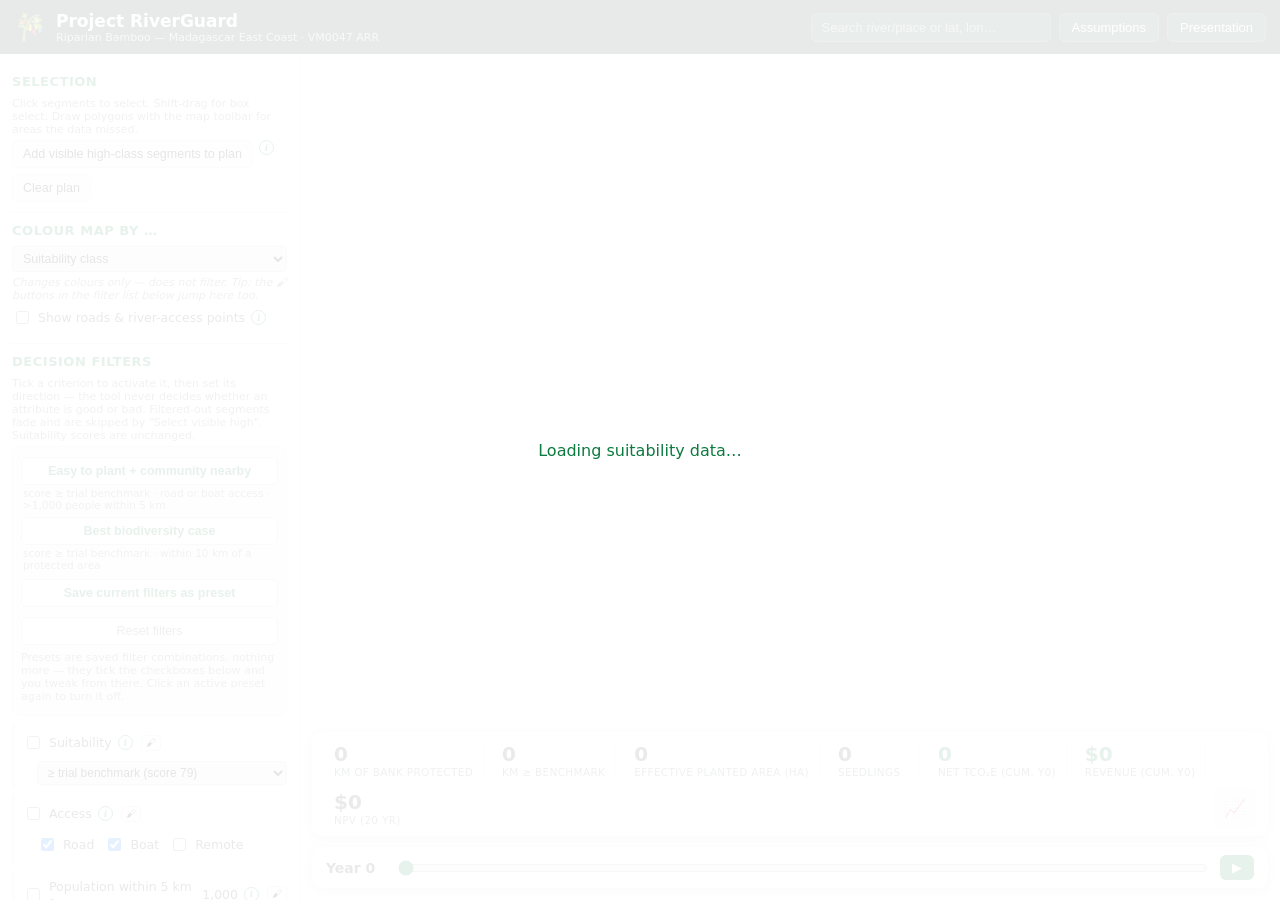
==== commit a1b0fdc8: "Presentation: km-first stat order, 'effective planted area' label, baseline subtitle Co-Authored-By:" ====
--- a/docs/index.html
+++ b/docs/index.html
@@ -125,12 +125,6 @@
         </div>
 
         <div class="criterion">
-          <label class="row"><input type="checkbox" id="fe-paddy" class="f-en"> Likely paddy share &gt; <span id="fd-paddy-val">30</span> %
-            <button class="info" type="button" data-tip="Exclude banks where more than this share of the buffer is probable rice paddy (flat cropland next to water/wetland, e.g. the Andapa basin). Desk heuristic — verify locally.">i</button></label>
-          <input type="range" id="fd-paddy" class="indent" min="5" max="90" step="5" value="30">
-        </div>
-
-        <div class="criterion">
           <label class="row"><input type="checkbox" id="fe-fire" class="f-en"> Fire pressure
             <button class="info" type="button" data-tip="High fire pressure = 5+ satellite-detected fires per decade within 1 km (NASA MODIS, 2001–2024). Exclude as establishment risk, or select only these where degradation-pressure evidence matters.">i</button></label>
           <select id="fd-fire" class="f-dir">
@@ -155,8 +149,9 @@
         <label>In-row spacing (m) <input type="number" id="cfg-spacing" min="2.9" max="5" step="0.1"></label>
         <div class="derived" id="density-readout"></div>
         <label>Survival rate <input type="number" id="cfg-survival" min="0.1" max="1" step="0.01"></label>
-        <label class="row"><input type="checkbox" id="cfg-paddy"> Subtract likely-paddy from plantable area (heuristic)
-          <button class="info" type="button" data-tip="Removes probable rice paddies (flat cropland next to water/wetland, e.g. the Andapa basin) from the plantable area estimate. Desk heuristic — verify locally before planning around it.">i</button></label>
+        <label>Cropland counted as plantable: <span id="cfg-cropshare-val">50</span> %
+          <button class="info" type="button" data-tip="CALIBRATION ASSUMPTION, not a detection: terraced rice paddies cannot be reliably identified from satellite data (field-validated Aug 2026), so ALL cropland in the strip is counted at this share when computing plantable area. Recalibrate once farmer-participation data exists from the Efaho communities.">i</button>
+          <input type="range" id="cfg-cropshare" min="0" max="100" step="10" value="50"></label>
       </section>
 
       <section class="panel-block">
@@ -223,13 +218,13 @@
       </div>
 
       <div id="results-bar">
-        <div class="counter"><span class="val" id="r-bank">0</span><span class="lab">km bank</span></div>
-        <div class="counter"><span class="val" id="r-tbkm">0</span><span class="lab">km ≥ benchmark</span></div>
-        <div class="counter"><span class="val" id="r-area">0</span><span class="lab">ha planted</span></div>
-        <div class="counter"><span class="val" id="r-seedlings">0</span><span class="lab">seedlings</span></div>
-        <div class="counter accent"><span class="val" id="r-net">0</span><span class="lab" id="lab-net">net tCO₂e (cum. y0)</span></div>
-        <div class="counter accent"><span class="val" id="r-revenue">$0</span><span class="lab" id="lab-revenue">revenue (cum. y0)</span></div>
-        <div class="counter"><span class="val" id="r-npv">$0</span><span class="lab" id="lab-npv">NPV (20 yr)</span></div>
+        <div class="counter" id="c-bank"><span class="val" id="r-bank">0</span><span class="lab">km of bank protected</span><span class="sub">single-row conservative baseline — layout adjustable</span></div>
+        <div class="counter" id="c-tbkm"><span class="val" id="r-tbkm">0</span><span class="lab">km ≥ benchmark</span></div>
+        <div class="counter" id="c-area"><span class="val" id="r-area">0</span><span class="lab">effective planted area (ha)</span></div>
+        <div class="counter" id="c-seedlings"><span class="val" id="r-seedlings">0</span><span class="lab">seedlings</span></div>
+        <div class="counter accent" id="c-net"><span class="val" id="r-net">0</span><span class="lab" id="lab-net">net tCO₂e (cum. y0)</span></div>
+        <div class="counter accent" id="c-revenue"><span class="val" id="r-revenue">$0</span><span class="lab" id="lab-revenue">revenue (cum. y0)</span></div>
+        <div class="counter" id="c-npv"><span class="val" id="r-npv">$0</span><span class="lab" id="lab-npv">NPV (20 yr)</span></div>
         <button id="btn-chart-toggle" title="Show/hide charts">📈</button>
       </div>
 
--- a/docs/css/app.css
+++ b/docs/css/app.css
@@ -126,6 +126,19 @@
 body.presenting #present-title { display: block; }
 body.presenting .counter .val { font-size: 30px; }
 body.presenting .counter .lab { font-size: 12px; }
+/* presentation stat order: km bank -> net tCO2e -> revenue/NPV -> effective area */
+body.presenting #c-bank { order: 1; }
+body.presenting #c-net { order: 2; }
+body.presenting #c-revenue { order: 3; }
+body.presenting #c-npv { order: 4; }
+body.presenting #c-area { order: 5; }
+body.presenting #c-tbkm { order: 6; }
+body.presenting #c-seedlings { order: 7; }
+body.presenting #btn-chart-toggle { order: 8; margin-left: auto; }
+.counter .sub { display: none; }
+body.presenting .counter .sub {
+  display: block; font-size: 9.5px; color: #7d8c83; max-width: 150px; line-height: 1.25; margin-top: 2px;
+}
 body.presenting #year-control { padding: 14px 18px; }
 body.presenting #year-label { font-size: 20px; }
 #btn-present-exit {
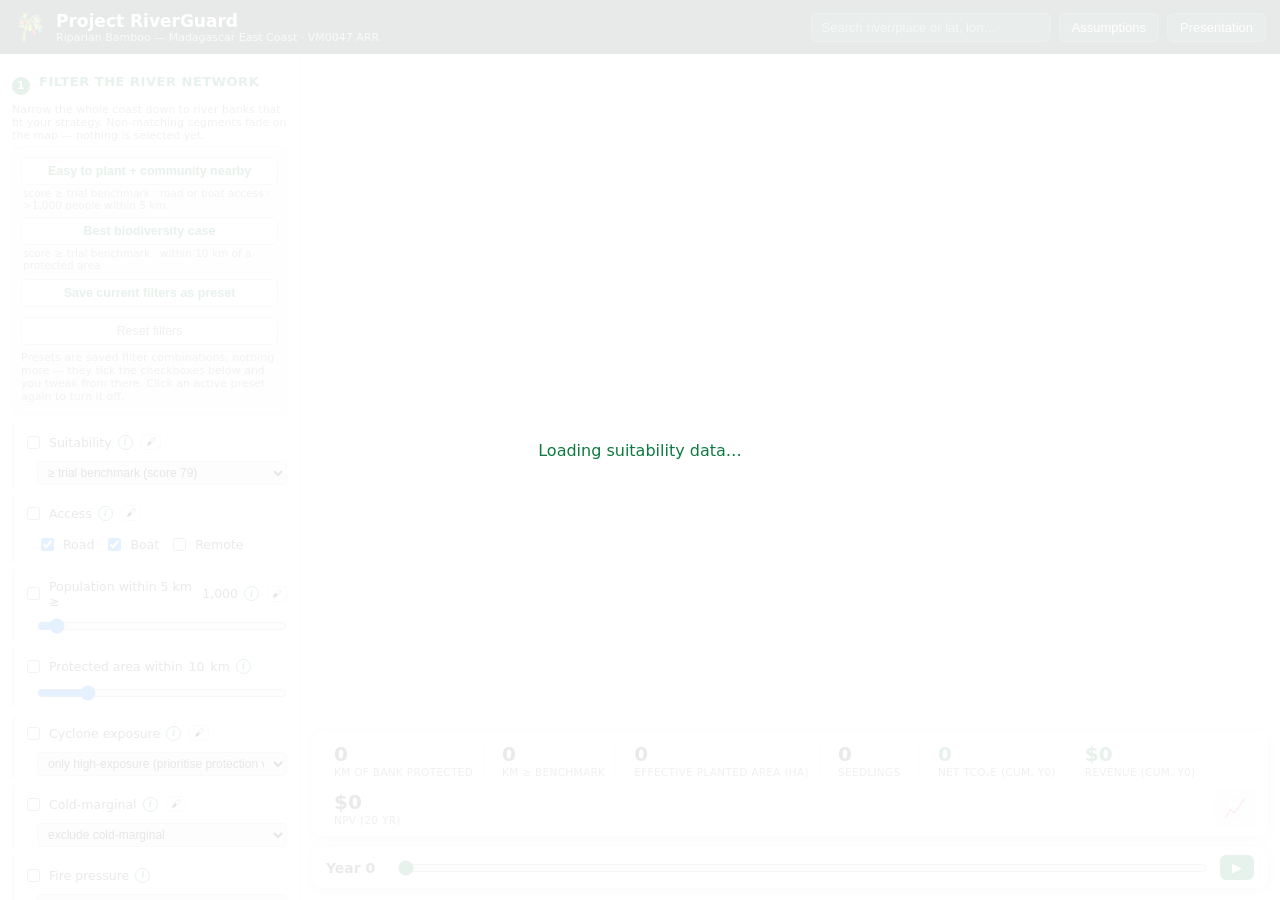
==== commit 77833ad4: "UX restructure: sidebar as a numbered funnel (filter -> select -> results) Step 1 "Filter the river " ====
--- a/docs/index.html
+++ b/docs/index.html
@@ -31,34 +31,9 @@
 
   <main id="main">
     <aside id="panel">
-      <section class="panel-block" id="block-selection">
-        <h2>Selection</h2>
-        <p class="hint">Click segments to select. Shift-drag for box select. Draw polygons with the map toolbar for areas the data missed.</p>
-        <div class="btn-row">
-          <button id="btn-select-visible-high">Add visible high-class segments to plan</button>
-          <button class="info" type="button" data-tip="Three separate ideas: FILTERS fade segments on the map and limit this button. SELECTION (your plan) is the set of segments the counters, carbon and revenue numbers are computed from. COLOURING only changes how the map looks. This button adds every currently-visible, unfiltered high-class segment to your plan.">i</button>
-          <button id="btn-clear">Clear plan</button>
-        </div>
-      </section>
-
-      <section class="panel-block">
-        <h2>Colour map by …</h2>
-        <select id="overlay-mode">
-          <option value="suit" selected>Suitability class</option>
-          <option value="access">Access (road / boat / remote)</option>
-          <option value="pop">Population within 5 km</option>
-          <option value="cyclone">Cyclone exposure</option>
-          <option value="cold">Cold-marginal caution</option>
-        </select>
-        <div id="overlay-legend" class="hint"></div>
-        <p class="hint display-note">Changes colours only — does not filter. Tip: the 🖌 buttons in the filter list below jump here too.</p>
-        <label class="row"><input type="checkbox" id="roads-toggle"> Show roads &amp; river-access points
-          <button class="info" type="button" data-tip="Draws the OSM roads used by the access analysis (dark grey-brown, drawn under the rivers; thicker = bigger road, dashed = track — tracks appear when zoomed in) and cyan dots where a road comes within 250 m of a river segment. For logistics planning and visually verifying the road-adjacent classification.">i</button></label>
-      </section>
-
-      <section class="panel-block">
-        <h2>Decision filters</h2>
-        <p class="hint">Tick a criterion to activate it, then set its direction — the tool never decides whether an attribute is good or bad. Filtered-out segments fade and are skipped by "Select visible high". Suitability scores are unchanged.</p>
+      <section class="panel-block step" id="block-filters">
+        <h2><span class="step-num">1</span> Filter the river network</h2>
+        <p class="hint step-lead">Narrow the whole coast down to river banks that fit your strategy. Non-matching segments fade on the map — nothing is selected yet.</p>
         <div class="preset-box">
           <button class="preset-btn" data-preset="op">Easy to plant + community nearby</button>
           <p class="preset-desc">score ≥ trial benchmark · road or boat access · &gt;1,000 people within 5 km</p>
@@ -76,7 +51,7 @@
 
         <div class="criterion">
           <label class="row"><input type="checkbox" id="fe-suit" class="f-en"> Suitability
-            <button class="info" type="button" data-tip="Keep only banks at or above a chosen level. 'Trial benchmark' = score ≥ 79, the median of the Efaho reaches where our field trials are thriving; class levels are relative (high = top quartile of the coast).">i</button><button class="paint" type="button" data-overlay="suit" title="Colour the map by this attribute">🖌</button></label>
+            <button class="info" type="button" data-tip="Keep only banks at or above a chosen level. 'Trial benchmark' = score ≥ 79, the median of the Efaho reaches where our field trials are thriving; class levels are relative (high = top quartile of the coast).">i</button><button class="paint" type="button" data-overlay="suit" title="Colour the map by this attribute (display only)">🖌</button></label>
           <select id="fd-suit" class="f-dir">
             <option value="tb" selected>≥ trial benchmark (score 79)</option>
             <option value="m">class medium or better</option>
@@ -86,7 +61,7 @@
 
         <div class="criterion">
           <label class="row"><input type="checkbox" id="fe-acc" class="f-en"> Access
-            <button class="info" type="button" data-tip="Road-adjacent: road within 250 m. Boat-reachable: reachable by pirogue downstream from a road access point (desk estimate — rapids inferred from river gradient; needs local confirmation). Remote: neither.">i</button><button class="paint" type="button" data-overlay="access" title="Colour the map by this attribute">🖌</button></label>
+            <button class="info" type="button" data-tip="Road-adjacent: road within 250 m. Boat-reachable: reachable by pirogue downstream from a road access point (desk estimate — rapids inferred from river gradient; needs local confirmation). Remote: neither.">i</button><button class="paint" type="button" data-overlay="access" title="Colour the map by this attribute (display only)">🖌</button></label>
           <div class="row-group indent">
             <label class="row"><input type="checkbox" id="fd-acc-r" checked> Road</label>
             <label class="row"><input type="checkbox" id="fd-acc-b" checked> Boat</label>
@@ -96,7 +71,7 @@
 
         <div class="criterion">
           <label class="row"><input type="checkbox" id="fe-pop" class="f-en"> Population within 5 km ≥ <span id="fd-pop-val">1,000</span>
-            <button class="info" type="button" data-tip="Keep banks with at least this many people living within 5 km (WorldPop 2020). Proxy for labour availability and community impact.">i</button><button class="paint" type="button" data-overlay="pop" title="Colour the map by this attribute">🖌</button></label>
+            <button class="info" type="button" data-tip="Keep banks with at least this many people living within 5 km (WorldPop 2020). Proxy for labour availability and community impact.">i</button><button class="paint" type="button" data-overlay="pop" title="Colour the map by this attribute (display only)">🖌</button></label>
           <input type="range" id="fd-pop" class="indent" min="0" max="20000" step="500" value="1000">
         </div>
 
@@ -108,7 +83,7 @@
 
         <div class="criterion">
           <label class="row"><input type="checkbox" id="fe-cyc" class="f-en"> Cyclone exposure
-            <button class="info" type="button" data-tip="High exposure = among the most cyclone-battered quarter of the coast AND hit by at least one category-4/5 storm within 100 km since 1986. Pick your argument: high exposure means the most erosion-protection value, but also more risk to young plants in years 1–3.">i</button><button class="paint" type="button" data-overlay="cyclone" title="Colour the map by this attribute">🖌</button></label>
+            <button class="info" type="button" data-tip="High exposure = among the most cyclone-battered quarter of the coast AND hit by at least one category-4/5 storm within 100 km since 1986. Pick your argument: high exposure means the most erosion-protection value, but also more risk to young plants in years 1–3.">i</button><button class="paint" type="button" data-overlay="cyclone" title="Colour the map by this attribute (display only)">🖌</button></label>
           <select id="fd-cyc" class="f-dir">
             <option value="only" selected>only high-exposure (prioritise protection value)</option>
             <option value="excl">exclude high-exposure (avoid establishment risk)</option>
@@ -117,7 +92,7 @@
 
         <div class="criterion">
           <label class="row"><input type="checkbox" id="fe-cold" class="f-en"> Cold-marginal
-            <button class="info" type="button" data-tip="Cold-marginal = coldest month below 10 °C (typically above ~900 m — upper Mangoro/Alaotra). Species cold tolerance is not yet field-verified: exclude to be safe, or select only these to plan a cold-tolerance trial.">i</button><button class="paint" type="button" data-overlay="cold" title="Colour the map by this attribute">🖌</button></label>
+            <button class="info" type="button" data-tip="Cold-marginal = coldest month below 10 °C (typically above ~900 m — upper Mangoro/Alaotra). Species cold tolerance is not yet field-verified: exclude to be safe, or select only these to plan a cold-tolerance trial.">i</button><button class="paint" type="button" data-overlay="cold" title="Colour the map by this attribute (display only)">🖌</button></label>
           <select id="fd-cold" class="f-dir">
             <option value="excl" selected>exclude cold-marginal</option>
             <option value="only">only cold-marginal</option>
@@ -139,11 +114,29 @@
         </div>
 
         <div class="derived" id="filter-match"></div>
+      </section>
+
+      <section class="panel-block step" id="block-select">
+        <h2><span class="step-num">2</span> Select your target area</h2>
+        <p class="hint step-lead">Build your selection — the set of segments every figure in Step 3 is computed from. Only segments matching the Step 1 filters get picked up.</p>
+        <div class="btn-row">
+          <button id="btn-select-box">⬚ Draw box to select</button>
+          <button id="btn-select-poly">⬠ Draw polygon to select</button>
+        </div>
+        <button id="btn-select-visible" class="wide">Select all matching segments in current map view</button>
+        <button id="btn-clear" class="wide">Clear selection</button>
+        <p class="hint">You can also click single segments on the map to add or remove them; shift-drag draws a quick selection box. For planting areas the river data missed, draw a free polygon with the toolbar on the left edge of the map.</p>
         <div id="drawn-list"></div>
       </section>
 
-      <section class="panel-block">
-        <h2>Planting layout</h2>
+      <section class="panel-block step" id="block-results">
+        <h2><span class="step-num">3</span> Results</h2>
+        <p class="hint step-lead">Figures below are computed for your selected segments only.</p>
+        <p class="hint">Read them in the counter bar and year slider at the bottom of the map; 📈 opens the chart. The settings here adjust the underlying model.</p>
+      </section>
+
+      <section class="panel-block substep">
+        <h3>Planting layout</h3>
         <label>Strip width (m) <input type="number" id="cfg-width" min="5" max="100" step="1"></label>
         <label>Rows <input type="number" id="cfg-rows" min="1" max="5" step="1"></label>
         <label>In-row spacing (m) <input type="number" id="cfg-spacing" min="2.9" max="5" step="0.1"></label>
@@ -154,8 +147,8 @@
           <input type="range" id="cfg-cropshare" min="0" max="100" step="10" value="50"></label>
       </section>
 
-      <section class="panel-block">
-        <h2>Species mix</h2>
+      <section class="panel-block substep">
+        <h3>Species mix</h3>
         <label class="row"><input type="radio" name="mixmode" value="recommended" id="mix-rec"> Recommended per segment</label>
         <label class="row"><input type="radio" name="mixmode" value="manual" id="mix-man"> Manual global mix</label>
         <div id="mix-sliders">
@@ -166,8 +159,8 @@
         </div>
       </section>
 
-      <section class="panel-block">
-        <h2>Carbon &amp; finance</h2>
+      <section class="panel-block substep">
+        <h3>Carbon &amp; finance</h3>
         <label>Carbon price (USD/t) <input type="number" id="cfg-price" min="1" step="0.5"></label>
         <label>Price escalation (%/yr) <input type="number" id="cfg-esc" min="0" max="20" step="0.5"></label>
         <label>Discount rate (%) <input type="number" id="cfg-discount" min="0" max="30" step="0.5"></label>
@@ -189,8 +182,8 @@
         </details>
       </section>
 
-      <section class="panel-block">
-        <h2>Scenario</h2>
+      <section class="panel-block substep">
+        <h3>Export &amp; share</h3>
         <div class="btn-row">
           <button id="btn-export-csv">CSV</button>
           <button id="btn-export-geojson">GeoJSON</button>
@@ -200,10 +193,23 @@
         </div>
         <button id="btn-share" class="wide">Copy share link</button>
       </section>
+
+      <section class="panel-block" id="block-colour">
+        <h2>Map colouring</h2>
+        <p class="hint">Changes colours only — never filters or selects. Use the 🖌 button on any Step 1 criterion to colour the map by that attribute, or pick a default view:</p>
+        <div class="btn-row">
+          <button class="paint" type="button" data-overlay="suit">🖌 Suitability class</button>
+          <button class="paint" type="button" data-overlay="sel">🖌 Selection state</button>
+        </div>
+        <div id="overlay-legend" class="hint"></div>
+        <label class="row"><input type="checkbox" id="roads-toggle"> Show roads &amp; river-access points
+          <button class="info" type="button" data-tip="Draws the OSM roads used by the access analysis (dark grey-brown, drawn under the rivers; thicker = bigger road, dashed = track — tracks appear when zoomed in) and cyan dots where a road comes within 250 m of a river segment. For logistics planning and visually verifying the road-adjacent classification.">i</button></label>
+      </section>
     </aside>
 
     <div id="map-wrap">
       <div id="map"></div>
+      <button id="btn-panel-toggle" title="Show/hide the steps panel">☰ Steps</button>
 
       <div id="filter-summary" class="hidden">
         <span id="filter-summary-text"></span>
--- a/docs/css/app.css
+++ b/docs/css/app.css
@@ -11,6 +11,7 @@
 }
 * { box-sizing: border-box; }
 html, body, #app { margin: 0; height: 100%; }
+#app { display: flex; flex-direction: column; }
 body { color: var(--text); }
 
 #topbar {
@@ -43,7 +44,9 @@
 #search-results div { padding: 7px 10px; cursor: pointer; font-size: 12.5px; border-bottom: 1px solid #eee; }
 #search-results div:hover { background: #eef5f0; }
 
-#main { display: flex; height: calc(100% - 54px); }
+/* flex (not a fixed calc) so a taller wrapped topbar on small screens can't
+ * push the year slider off the bottom of the viewport */
+#main { display: flex; flex: 1; min-height: 0; }
 
 #panel {
   width: 300px; min-width: 300px; overflow-y: auto; background: var(--panel-bg);
@@ -51,6 +54,14 @@
 }
 .panel-block { border-bottom: 1px solid var(--panel-border); padding: 10px 2px; }
 .panel-block h2 { font-size: 13px; margin: 0 0 8px; text-transform: uppercase; letter-spacing: .04em; color: var(--accent); }
+.panel-block h3 { font-size: 11.5px; margin: 0 0 6px; text-transform: uppercase; letter-spacing: .04em; color: #57685d; }
+.step-num {
+  display: inline-flex; align-items: center; justify-content: center;
+  width: 18px; height: 18px; border-radius: 50%; background: var(--accent); color: #fff;
+  font-size: 11px; margin-right: 4px; vertical-align: -3px;
+}
+.step-lead { margin-top: -2px; }
+.panel-block.substep { margin-left: 10px; border-left: 2px solid #e4ebe5; padding-left: 8px; }
 .panel-block label { display: flex; justify-content: space-between; align-items: center; gap: 8px; font-size: 12.5px; margin: 6px 0; }
 .panel-block label:has(input[type=range]) { display: block; }
 .panel-block label.row { justify-content: flex-start; gap: 6px; }
@@ -244,12 +255,28 @@
 }
 #filter-summary button:hover { background: rgba(255,255,255,.3); }
 body.presenting #filter-summary { top: 84px; }
-#overlay-mode, #f-cyc { width: 100%; padding: 4px 6px; border: 1px solid #ccc; border-radius: 4px; font-size: 12.5px; }
-label:has(> #f-cyc) { display: block; }
-
+#block-colour .btn-row .paint { font-size: 12px; padding: 5px 9px; }
+#block-colour .btn-row .paint.active { color: #fff; }
+#overlay-legend { min-height: 14px; }
+
+#btn-panel-toggle { display: none; }
 @media (max-width: 800px) {
-  #panel { position: absolute; z-index: 1500; height: 100%; transform: translateX(-100%); transition: transform .2s; }
+  #panel { position: absolute; z-index: 1500; height: 100%; transform: translateX(-100%); transition: transform .2s; box-shadow: 4px 0 18px rgba(0,0,0,.25); }
   #panel.open { transform: none; }
+  #btn-panel-toggle {
+    display: block; position: absolute; top: 10px; left: 54px; z-index: 1600;
+    background: var(--dark); color: #fff; border: none; border-radius: 8px;
+    padding: 8px 12px; font-size: 13px; cursor: pointer; box-shadow: 0 2px 10px rgba(0,0,0,.3);
+  }
+  body:has(#panel.open) #btn-panel-toggle { left: auto; right: 10px; }
+  body.presenting #btn-panel-toggle { display: none; }
+  .brand .sub { display: none; }
+  .brand h1 { font-size: 15px; }
+  .brand .logo { font-size: 20px; }
+  #search-input { width: 130px; }
+  #topbar { flex-wrap: wrap; padding: 6px 10px; }
+  .topbar-controls { flex-wrap: wrap; justify-content: flex-end; }
+  .topbar-controls button { padding: 5px 8px; font-size: 12px; }
   #chart-panel { width: 94vw; }
   .counter { min-width: 70px; }
   .counter .val { font-size: 15px; }
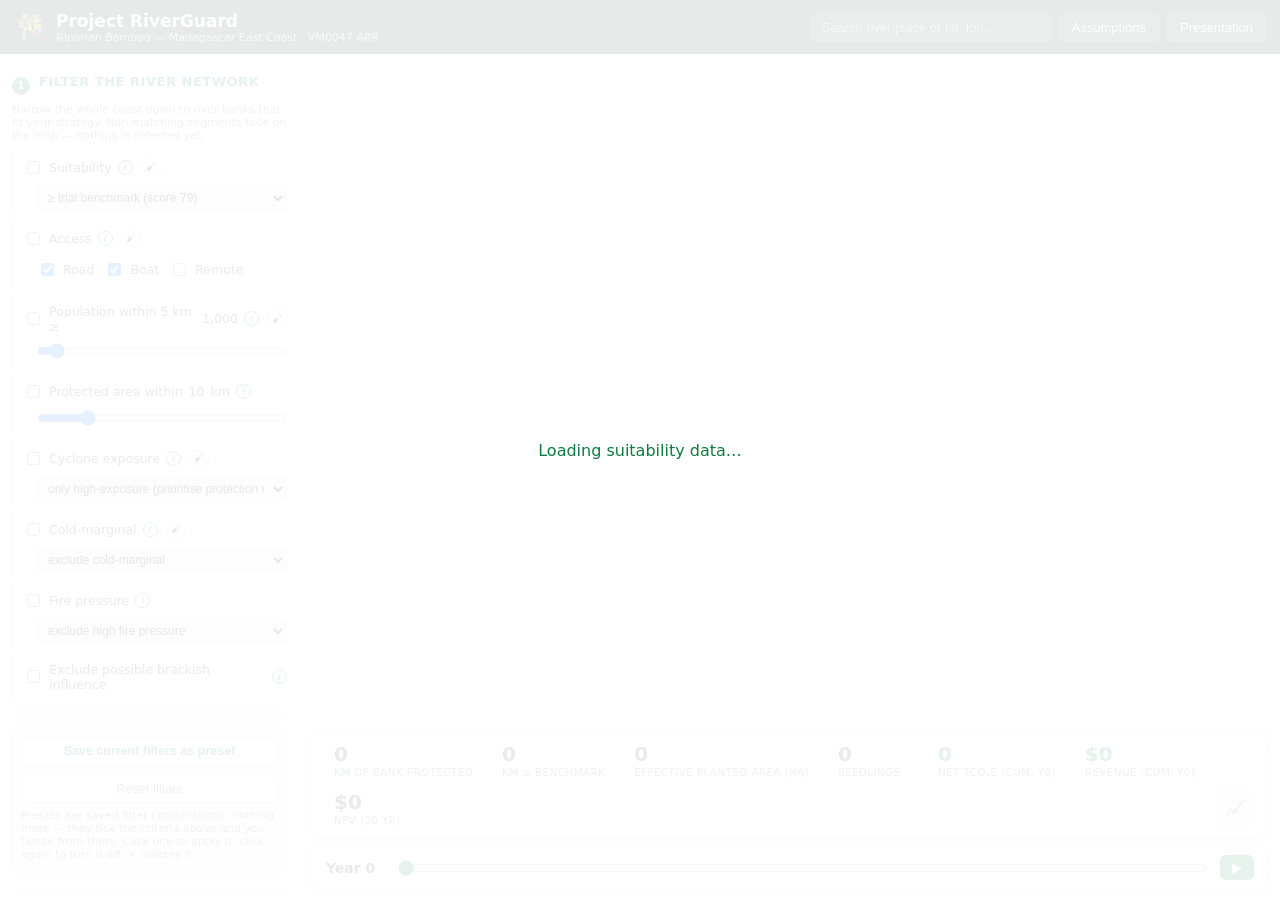
==== commit 67cc2e80: "Funnel round 2: draw defaults to selection, counter consistency guard, 4-step sidebar CRITICAL FIX: " ====
--- a/docs/index.html
+++ b/docs/index.html
@@ -6,7 +6,9 @@
 <title>Project RiverGuard — Riparian Bamboo, Madagascar East Coast</title>
 <link rel="stylesheet" href="vendor/leaflet.css">
 <link rel="stylesheet" href="vendor/leaflet-geoman.css">
-<link rel="stylesheet" href="css/app.css">
+<!-- ?v= version-stamps our own assets so a cached copy can never mix with a
+     newer index.html (Pages caches for 10 min); bump on every release -->
+<link rel="stylesheet" href="css/app.css?v=3">
 <link rel="icon" href="data:image/svg+xml,<svg xmlns='http://www.w3.org/2000/svg' viewBox='0 0 100 100'><text y='.9em' font-size='90'>🎋</text></svg>">
 </head>
 <body>
@@ -34,20 +36,6 @@
       <section class="panel-block step" id="block-filters">
         <h2><span class="step-num">1</span> Filter the river network</h2>
         <p class="hint step-lead">Narrow the whole coast down to river banks that fit your strategy. Non-matching segments fade on the map — nothing is selected yet.</p>
-        <div class="preset-box">
-          <button class="preset-btn" data-preset="op">Easy to plant + community nearby</button>
-          <p class="preset-desc">score ≥ trial benchmark · road or boat access · &gt;1,000 people within 5 km</p>
-          <span class="preset-stat" id="preset-op-stat"></span>
-          <button class="preset-btn" data-preset="bio">Best biodiversity case</button>
-          <p class="preset-desc">score ≥ trial benchmark · within 10 km of a protected area</p>
-          <span class="preset-stat" id="preset-bio-stat"></span>
-          <div id="saved-presets"></div>
-          <div class="btn-row">
-            <button id="preset-save">Save current filters as preset</button>
-            <button id="preset-clear">Reset filters</button>
-          </div>
-          <p class="hint">Presets are saved filter combinations, nothing more — they tick the checkboxes below and you tweak from there. Click an active preset again to turn it off.</p>
-        </div>
 
         <div class="criterion">
           <label class="row"><input type="checkbox" id="fe-suit" class="f-en"> Suitability
@@ -114,25 +102,34 @@
         </div>
 
         <div class="derived" id="filter-match"></div>
+        <div class="preset-box">
+          <div id="saved-presets"></div>
+          <div class="btn-row">
+            <button id="preset-save">Save current filters as preset</button>
+            <button id="preset-clear">Reset filters</button>
+          </div>
+          <p class="hint">Presets are saved filter combinations, nothing more — they tick the criteria above and you tweak from there. Click one to apply it, click again to turn it off, ✕ deletes it.</p>
+        </div>
       </section>
 
       <section class="panel-block step" id="block-select">
         <h2><span class="step-num">2</span> Select your target area</h2>
-        <p class="hint step-lead">Build your selection — the set of segments every figure in Step 3 is computed from. Only segments matching the Step 1 filters get picked up.</p>
+        <p class="hint step-lead">Build your selection — the set of segments every result is computed from. Only segments matching the Step 1 filters get picked up.</p>
         <div class="btn-row">
           <button id="btn-select-box">⬚ Draw box to select</button>
           <button id="btn-select-poly">⬠ Draw polygon to select</button>
         </div>
         <button id="btn-select-visible" class="wide">Select all matching segments in current map view</button>
         <button id="btn-clear" class="wide">Clear selection</button>
-        <p class="hint">You can also click single segments on the map to add or remove them; shift-drag draws a quick selection box. For planting areas the river data missed, draw a free polygon with the toolbar on the left edge of the map.</p>
+        <p class="hint">You can also click single segments on the map to add or remove them; shift-drag or the polygon tool in the map's left toolbar also select.</p>
+        <button id="btn-custom-area" class="wide subtle">Add a custom planting area (advanced)</button>
+        <p class="hint">Draws a polygon whose full enclosed area feeds the planting model — meant for small gap patches the river data missed, not region boxes. Anything over 100 ha asks for confirmation.</p>
         <div id="drawn-list"></div>
       </section>
 
-      <section class="panel-block step" id="block-results">
-        <h2><span class="step-num">3</span> Results</h2>
-        <p class="hint step-lead">Figures below are computed for your selected segments only.</p>
-        <p class="hint">Read them in the counter bar and year slider at the bottom of the map; 📈 opens the chart. The settings here adjust the underlying model.</p>
+      <section class="panel-block step" id="block-config">
+        <h2><span class="step-num">3</span> Configure planting &amp; economics</h2>
+        <p class="hint step-lead">These settings define what gets planted and how it's valued — they apply to your selected area.</p>
       </section>
 
       <section class="panel-block substep">
@@ -182,8 +179,10 @@
         </details>
       </section>
 
-      <section class="panel-block substep">
-        <h3>Export &amp; share</h3>
+      <section class="panel-block step" id="block-results">
+        <h2><span class="step-num">4</span> Results</h2>
+        <p class="hint step-lead">Figures below are computed for your selected segments only.</p>
+        <p class="hint">Read them live in the counter bar and year slider at the bottom of the map; 📈 opens the chart.</p>
         <div class="btn-row">
           <button id="btn-export-csv">CSV</button>
           <button id="btn-export-geojson">GeoJSON</button>
@@ -224,6 +223,7 @@
       </div>
 
       <div id="results-bar">
+        <div id="consistency-error" class="hidden"></div>
         <div class="counter" id="c-bank"><span class="val" id="r-bank">0</span><span class="lab">km of bank protected</span><span class="sub">single-row conservative baseline — layout adjustable</span></div>
         <div class="counter" id="c-tbkm"><span class="val" id="r-tbkm">0</span><span class="lab">km ≥ benchmark</span></div>
         <div class="counter" id="c-area"><span class="val" id="r-area">0</span><span class="lab">effective planted area (ha)</span></div>
@@ -263,6 +263,6 @@
 <script src="vendor/leaflet.js"></script>
 <script src="vendor/leaflet-geoman.min.js"></script>
 <script src="vendor/chart.umd.js"></script>
-<script type="module" src="js/app.js"></script>
+<script type="module" src="js/app.js?v=3"></script>
 </body>
 </html>
--- a/docs/css/app.css
+++ b/docs/css/app.css
@@ -255,6 +255,11 @@
 }
 #filter-summary button:hover { background: rgba(255,255,255,.3); }
 body.presenting #filter-summary { top: 84px; }
+#consistency-error {
+  flex-basis: 100%; background: #fdecea; border: 1px solid #f0b4ae; color: #8a1c13;
+  border-radius: 8px; padding: 6px 10px; font-size: 12px; margin-bottom: 4px;
+}
+button.subtle { color: #6b7a70; font-weight: 400; }
 #block-colour .btn-row .paint { font-size: 12px; padding: 5px 9px; }
 #block-colour .btn-row .paint.active { color: #fff; }
 #overlay-legend { min-height: 14px; }
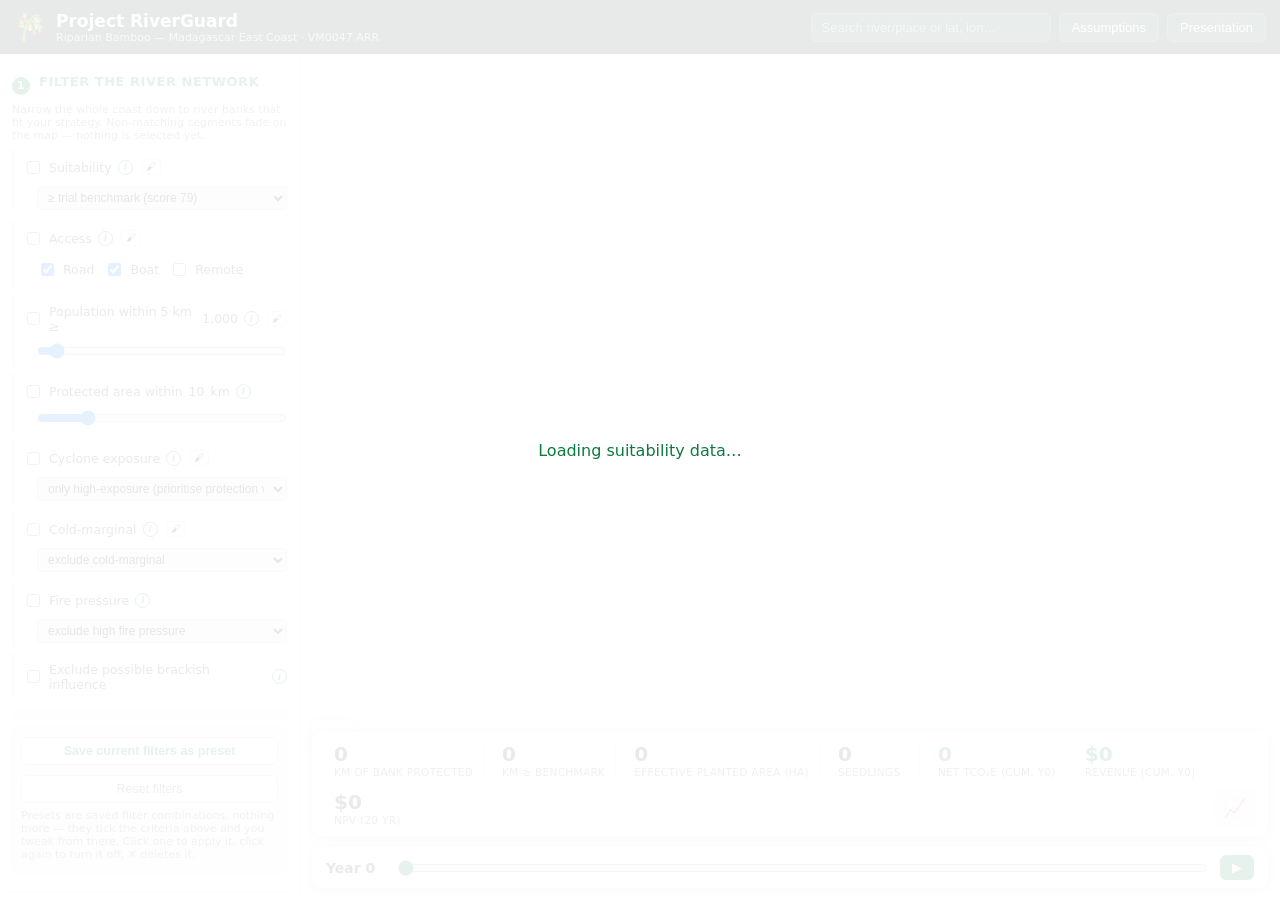
==== commit b30ae893: "Map legend + river continuity + popup relabel; publish Cascade plantation report - Always-visible co" ====
--- a/docs/index.html
+++ b/docs/index.html
@@ -8,7 +8,7 @@
 <link rel="stylesheet" href="vendor/leaflet-geoman.css">
 <!-- ?v= version-stamps our own assets so a cached copy can never mix with a
      newer index.html (Pages caches for 10 min); bump on every release -->
-<link rel="stylesheet" href="css/app.css?v=3">
+<link rel="stylesheet" href="css/app.css?v=4">
 <link rel="icon" href="data:image/svg+xml,<svg xmlns='http://www.w3.org/2000/svg' viewBox='0 0 100 100'><text y='.9em' font-size='90'>🎋</text></svg>">
 </head>
 <body>
@@ -200,7 +200,6 @@
           <button class="paint" type="button" data-overlay="suit">🖌 Suitability class</button>
           <button class="paint" type="button" data-overlay="sel">🖌 Selection state</button>
         </div>
-        <div id="overlay-legend" class="hint"></div>
         <label class="row"><input type="checkbox" id="roads-toggle"> Show roads &amp; river-access points
           <button class="info" type="button" data-tip="Draws the OSM roads used by the access analysis (dark grey-brown, drawn under the rivers; thicker = bigger road, dashed = track — tracks appear when zoomed in) and cyan dots where a road comes within 250 m of a river segment. For logistics planning and visually verifying the road-adjacent classification.">i</button></label>
       </section>
@@ -209,6 +208,14 @@
     <div id="map-wrap">
       <div id="map"></div>
       <button id="btn-panel-toggle" title="Show/hide the steps panel">☰ Steps</button>
+
+      <div id="map-legend">
+        <div id="map-legend-head">
+          <span id="map-legend-title"></span>
+          <button id="map-legend-toggle" title="Collapse legend">▾</button>
+        </div>
+        <div id="map-legend-body"></div>
+      </div>
 
       <div id="filter-summary" class="hidden">
         <span id="filter-summary-text"></span>
@@ -263,6 +270,6 @@
 <script src="vendor/leaflet.js"></script>
 <script src="vendor/leaflet-geoman.min.js"></script>
 <script src="vendor/chart.umd.js"></script>
-<script type="module" src="js/app.js?v=3"></script>
+<script type="module" src="js/app.js?v=4"></script>
 </body>
 </html>
--- a/docs/css/app.css
+++ b/docs/css/app.css
@@ -174,6 +174,8 @@
 #assumptions-body th, #assumptions-body td { text-align: left; padding: 5px 8px; border-bottom: 1px solid #eee; vertical-align: top; }
 #assumptions-body th { background: #f2f6f3; }
 .disclaimer { background: #fff6e8; border: 1px solid #eeddbb; border-radius: 8px; padding: 10px 12px; font-size: 12.5px; }
+.modal-links { font-size: 12px; color: #6b7a70; margin: 4px 0 0; }
+.modal-links a { color: var(--accent); }
 
 #loading {
   position: fixed; inset: 0; z-index: 3000; display: flex; align-items: center; justify-content: center;
@@ -255,6 +257,26 @@
 }
 #filter-summary button:hover { background: rgba(255,255,255,.3); }
 body.presenting #filter-summary { top: 84px; }
+#map-legend {
+  position: absolute; left: 12px; bottom: 150px; z-index: 1000;
+  background: rgba(255,255,255,.94); border-radius: 10px; padding: 8px 12px;
+  box-shadow: 0 2px 12px rgba(0,0,0,.18); font-size: 11.5px; max-width: 215px;
+  backdrop-filter: blur(3px);
+}
+#map-legend-head {
+  display: flex; justify-content: space-between; align-items: center; gap: 8px;
+  font-weight: 700; font-size: 10.5px; text-transform: uppercase; letter-spacing: .03em; color: #33443a;
+}
+#map-legend-toggle { border: none; background: none; cursor: pointer; font-size: 12px; padding: 0 2px; color: #33443a; }
+.legend-row { display: flex; align-items: center; gap: 7px; margin: 3px 0; line-height: 1.25; }
+.legend-swatch { width: 20px; height: 4px; border-radius: 2px; flex: 0 0 auto; }
+.legend-swatch.thin { height: 2px; opacity: .55; }
+.legend-swatch.sel { height: 5px; }
+body.presenting #map-legend { font-size: 14px; max-width: 280px; padding: 12px 16px; }
+body.presenting #map-legend-head { font-size: 13px; }
+body.presenting .legend-swatch { width: 28px; height: 6px; }
+body.presenting .legend-swatch.thin { height: 3px; }
+
 #consistency-error {
   flex-basis: 100%; background: #fdecea; border: 1px solid #f0b4ae; color: #8a1c13;
   border-radius: 8px; padding: 6px 10px; font-size: 12px; margin-bottom: 4px;
@@ -262,7 +284,6 @@
 button.subtle { color: #6b7a70; font-weight: 400; }
 #block-colour .btn-row .paint { font-size: 12px; padding: 5px 9px; }
 #block-colour .btn-row .paint.active { color: #fff; }
-#overlay-legend { min-height: 14px; }
 
 #btn-panel-toggle { display: none; }
 @media (max-width: 800px) {
